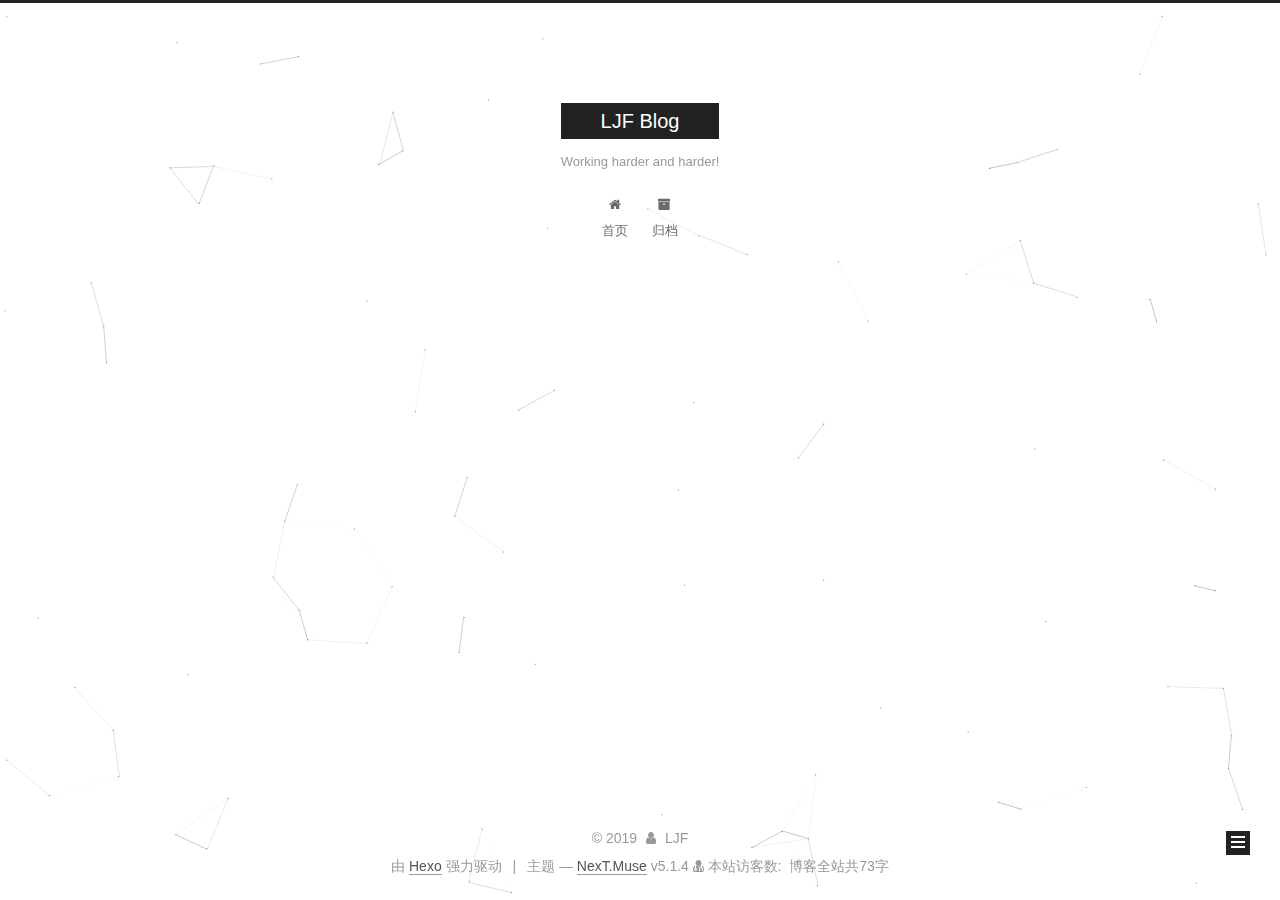
==== archives/index.html @ 33d11b02 "Site updated: 2019-06-28 10:29:19" ====
<!DOCTYPE html>



  


<html class="theme-next muse use-motion" lang="zh-Hans">
<head><meta name="generator" content="Hexo 3.9.0">
  <meta charset="UTF-8">
<meta http-equiv="X-UA-Compatible" content="IE=edge">
<meta name="viewport" content="width=device-width, initial-scale=1, maximum-scale=1">
<meta name="theme-color" content="#222">









<meta http-equiv="Cache-Control" content="no-transform">
<meta http-equiv="Cache-Control" content="no-siteapp">
















  
  
  <link href="/lib/fancybox/source/jquery.fancybox.css?v=2.1.5" rel="stylesheet" type="text/css">







<link href="/lib/font-awesome/css/font-awesome.min.css?v=4.6.2" rel="stylesheet" type="text/css">

<link href="/css/main.css?v=5.1.4" rel="stylesheet" type="text/css">


  <link rel="apple-touch-icon" sizes="180x180" href="/images/apple-touch-icon-next.png?v=5.1.4">


  <link rel="icon" type="image/png" sizes="32x32" href="/images/favicon-32x32-next.png?v=5.1.4">


  <link rel="icon" type="image/png" sizes="16x16" href="/images/favicon-16x16-next.png?v=5.1.4">


  <link rel="mask-icon" href="/images/logo.svg?v=5.1.4" color="#222">





  <meta name="keywords" content="Hexo, NexT">










<meta name="description" content="The way to code.">
<meta property="og:type" content="website">
<meta property="og:title" content="LJF Blog">
<meta property="og:url" content="http://yoursite.com/archives/index.html">
<meta property="og:site_name" content="LJF Blog">
<meta property="og:description" content="The way to code.">
<meta property="og:locale" content="zh-Hans">
<meta name="twitter:card" content="summary">
<meta name="twitter:title" content="LJF Blog">
<meta name="twitter:description" content="The way to code.">



<script type="text/javascript" id="hexo.configurations">
  var NexT = window.NexT || {};
  var CONFIG = {
    root: '/',
    scheme: 'Muse',
    version: '5.1.4',
    sidebar: {"position":"left","display":"post","offset":12,"b2t":false,"scrollpercent":false,"onmobile":false},
    fancybox: true,
    tabs: true,
    motion: {"enable":true,"async":false,"transition":{"post_block":"fadeIn","post_header":"slideDownIn","post_body":"slideDownIn","coll_header":"slideLeftIn","sidebar":"slideUpIn"}},
    duoshuo: {
      userId: '0',
      author: '博主'
    },
    algolia: {
      applicationID: '',
      apiKey: '',
      indexName: '',
      hits: {"per_page":10},
      labels: {"input_placeholder":"Search for Posts","hits_empty":"We didn't find any results for the search: ${query}","hits_stats":"${hits} results found in ${time} ms"}
    }
  };
</script>



  <link rel="canonical" href="http://yoursite.com/archives/">





  <title>归档 | LJF Blog</title>
  








</head>

<body itemscope itemtype="http://schema.org/WebPage" lang="zh-Hans">

  
  
    
  

  <div class="container sidebar-position-left page-archive">
    <div class="headband"></div>

    <header id="header" class="header" itemscope itemtype="http://schema.org/WPHeader">
      <div class="header-inner"><div class="site-brand-wrapper">
  <div class="site-meta ">
    

    <div class="custom-logo-site-title">
      <a href="/" class="brand" rel="start">
        <span class="logo-line-before"><i></i></span>
        <span class="site-title">LJF Blog</span>
        <span class="logo-line-after"><i></i></span>
      </a>
    </div>
      
        <p class="site-subtitle">Working harder and harder!</p>
      
  </div>

  <div class="site-nav-toggle">
    <button>
      <span class="btn-bar"></span>
      <span class="btn-bar"></span>
      <span class="btn-bar"></span>
    </button>
  </div>
</div>

<nav class="site-nav">
  

  
    <ul id="menu" class="menu">
      
        
        <li class="menu-item menu-item-home">
          <a href="/" rel="section">
            
              <i class="menu-item-icon fa fa-fw fa-home"></i> <br>
            
            首页
          </a>
        </li>
      
        
        <li class="menu-item menu-item-archives">
          <a href="/archives/" rel="section">
            
              <i class="menu-item-icon fa fa-fw fa-archive"></i> <br>
            
            归档
          </a>
        </li>
      

      
    </ul>
  

  
</nav>



 </div>
    </header>

    <main id="main" class="main">
      <div class="main-inner">
        <div class="content-wrap">
          <div id="content" class="content">
            

  
  
  
  <div class="post-block archive">
    <div id="posts" class="posts-collapse">
      <span class="archive-move-on"></span>

      <span class="archive-page-counter">
        
        
        
          
        
        嗯..! 目前共计 1 篇日志。 继续努力。
      </span>

      

        
        
        

        
          
          <div class="collection-title">
            <h1 class="archive-year" id="archive-year-2019">2019</h1>
          </div>
        
        

        

  <article class="post post-type-normal" itemscope itemtype="http://schema.org/Article">
    <header class="post-header">

      <h2 class="post-title">
        
            <a class="post-title-link" href="/2019/06/25/hello-world/" itemprop="url">
              
                <span itemprop="name">Hello World</span>
              
            </a>
        
      </h2>

      <div class="post-meta">
        <time class="post-time" itemprop="dateCreated" datetime="2019-06-25T21:59:40+08:00" content="2019-06-25">
          06-25
        </time>
      </div>

    </header>
  </article>



      

    </div>
  </div>
  
  
  

  



          </div>
          


          

        </div>
        
          
  
  <div class="sidebar-toggle">
    <div class="sidebar-toggle-line-wrap">
      <span class="sidebar-toggle-line sidebar-toggle-line-first"></span>
      <span class="sidebar-toggle-line sidebar-toggle-line-middle"></span>
      <span class="sidebar-toggle-line sidebar-toggle-line-last"></span>
    </div>
  </div>

  <aside id="sidebar" class="sidebar">
    
    <div class="sidebar-inner">

      

      

      <section class="site-overview-wrap sidebar-panel sidebar-panel-active">
        <div class="site-overview">
          <div class="site-author motion-element" itemprop="author" itemscope itemtype="http://schema.org/Person">
            
              <p class="site-author-name" itemprop="name">LJF</p>
              <p class="site-description motion-element" itemprop="description">The way to code.</p>
          </div>

          <nav class="site-state motion-element">

            
              <div class="site-state-item site-state-posts">
              
                <a href="/archives/">
              
                  <span class="site-state-item-count">1</span>
                  <span class="site-state-item-name">日志</span>
                </a>
              </div>
            

            

            

          </nav>

          

          

          
          

          
          

          

        </div>
      </section>

      

      

    </div>
  </aside>


        
      </div>
    </main>

    <footer id="footer" class="footer">
      <div class="footer-inner">
        <script async src="https://dn-lbstatics.qbox.me/busuanzi/2.3/busuanzi.pure.mini.js"></script>
<div class="copyright">&copy; <span itemprop="copyrightYear">2019</span>
  <span class="with-love">
    <i class="fa fa-user"></i>
  </span>
  <span class="author" itemprop="copyrightHolder">LJF</span>

  
</div>


  <div class="powered-by">由 <a class="theme-link" target="_blank" href="https://hexo.io">Hexo</a> 强力驱动</div>



  <span class="post-meta-divider">|</span>



  <div class="theme-info">主题 &mdash; <a class="theme-link" target="_blank" href="https://github.com/iissnan/hexo-theme-next">NexT.Muse</a> v5.1.4</div>




<div class="powered-by">
<i class="fa fa-user-md"></i><span id="busuanzi_container_site_uv">
  本站访客数:<span id="busuanzi_value_site_uv"></span>
</span>
</div>

<div class="theme-info">
  <div class="powered-by"></div>
  <span class="post-count">博客全站共73字</span>
</div>

        







        
      </div>
    </footer>

    
      <div class="back-to-top">
        <i class="fa fa-arrow-up"></i>
        
      </div>
    

    

  </div>

  

<script type="text/javascript">
  if (Object.prototype.toString.call(window.Promise) !== '[object Function]') {
    window.Promise = null;
  }
</script>









  


  











  
  
    <script type="text/javascript" src="/lib/jquery/index.js?v=2.1.3"></script>
  

  
  
    <script type="text/javascript" src="/lib/fastclick/lib/fastclick.min.js?v=1.0.6"></script>
  

  
  
    <script type="text/javascript" src="/lib/jquery_lazyload/jquery.lazyload.js?v=1.9.7"></script>
  

  
  
    <script type="text/javascript" src="/lib/velocity/velocity.min.js?v=1.2.1"></script>
  

  
  
    <script type="text/javascript" src="/lib/velocity/velocity.ui.min.js?v=1.2.1"></script>
  

  
  
    <script type="text/javascript" src="/lib/fancybox/source/jquery.fancybox.pack.js?v=2.1.5"></script>
  

  
  
    <script type="text/javascript" src="/lib/canvas-nest/canvas-nest.min.js"></script>
  


  


  <script type="text/javascript" src="/js/src/utils.js?v=5.1.4"></script>

  <script type="text/javascript" src="/js/src/motion.js?v=5.1.4"></script>



  
  

  

  


  <script type="text/javascript" src="/js/src/bootstrap.js?v=5.1.4"></script>



  


  




	





  





  












  





  

  

  

  
  

  

  

  

<script src="/live2dw/lib/L2Dwidget.min.js?094cbace49a39548bed64abff5988b05"></script><script>L2Dwidget.init({"pluginRootPath":"live2dw/","pluginJsPath":"lib/","pluginModelPath":"assets/","model":{"jsonPath":"live2d-widget-model-wanko"},"display":{"position":"right","width":150,"height":300},"mobile":{"show":true},"log":false,"tagMode":false});</script></body>
</html>
<!-- 页面点击小红心 -->
<script type="text/javascript" src="/js/src/love.js"></script>
---- css/main.css ----
/* normalize.css v3.0.2 | MIT License | git.io/normalize */
html {
  font-family: sans-serif; /* 1 */
  -ms-text-size-adjust: 100%; /* 2 */
  -webkit-text-size-adjust: 100%; /* 2 */
}
body {
  margin: 0;
}
article,
aside,
details,
figcaption,
figure,
footer,
header,
hgroup,
main,
menu,
nav,
section,
summary {
  display: block;
}
audio,
canvas,
progress,
video {
  display: inline-block; /* 1 */
  vertical-align: baseline; /* 2 */
}
audio:not([controls]) {
  display: none;
  height: 0;
}
[hidden],
template {
  display: none;
}
a {
  background-color: transparent;
}
a:active,
a:hover {
  outline: 0;
}
abbr[title] {
  border-bottom: 1px dotted;
}
b,
strong {
  font-weight: bold;
}
dfn {
  font-style: italic;
}
h1 {
  font-size: 2em;
  margin: 0.67em 0;
}
mark {
  background: #ff0;
  color: #000;
}
small {
  font-size: 80%;
}
sub,
sup {
  font-size: 75%;
  line-height: 0;
  position: relative;
  vertical-align: baseline;
}
sup {
  top: -0.5em;
}
sub {
  bottom: -0.25em;
}
img {
  border: 0;
}
svg:not(:root) {
  overflow: hidden;
}
figure {
  margin: 1em 40px;
}
hr {
  -moz-box-sizing: content-box;
  box-sizing: content-box;
  height: 0;
}
pre {
  overflow: auto;
}
code,
kbd,
pre,
samp {
  font-family: monospace, monospace;
  font-size: 1em;
}
button,
input,
optgroup,
select,
textarea {
  color: inherit; /* 1 */
  font: inherit; /* 2 */
  margin: 0; /* 3 */
}
button {
  overflow: visible;
}
button,
select {
  text-transform: none;
}
button,
html input[type="button"],
input[type="reset"],
input[type="submit"] {
  -webkit-appearance: button; /* 2 */
  cursor: pointer; /* 3 */
}
button[disabled],
html input[disabled] {
  cursor: default;
}
button::-moz-focus-inner,
input::-moz-focus-inner {
  border: 0;
  padding: 0;
}
input {
  line-height: normal;
}
input[type="checkbox"],
input[type="radio"] {
  box-sizing: border-box; /* 1 */
  padding: 0; /* 2 */
}
input[type="number"]::-webkit-inner-spin-button,
input[type="number"]::-webkit-outer-spin-button {
  height: auto;
}
input[type="search"] {
  -webkit-appearance: textfield; /* 1 */
  -moz-box-sizing: content-box;
  -webkit-box-sizing: content-box; /* 2 */
  box-sizing: content-box;
}
input[type="search"]::-webkit-search-cancel-button,
input[type="search"]::-webkit-search-decoration {
  -webkit-appearance: none;
}
fieldset {
  border: 1px solid #c0c0c0;
  margin: 0 2px;
  padding: 0.35em 0.625em 0.75em;
}
legend {
  border: 0; /* 1 */
  padding: 0; /* 2 */
}
textarea {
  overflow: auto;
}
optgroup {
  font-weight: bold;
}
table {
  border-collapse: collapse;
  border-spacing: 0;
}
td,
th {
  padding: 0;
}
::selection {
  background: #262a30;
  color: #fff;
}
body {
  position: relative;
  font-family: 'Lato', "PingFang SC", "Microsoft YaHei", sans-serif;
  font-size: 14px;
  line-height: 2;
  color: #555;
  background: #fff;
}
@media (max-width: 767px) {
  body {
    padding-right: 0 !important;
  }
}
@media (min-width: 768px) and (max-width: 991px) {
  body {
    padding-right: 0 !important;
  }
}
@media (min-width: 1600px) {
  body {
    font-size: 16px;
  }
}
h1,
h2,
h3,
h4,
h5,
h6 {
  margin: 0;
  padding: 0;
  font-weight: bold;
  line-height: 1.5;
  font-family: 'Lato', "PingFang SC", "Microsoft YaHei", sans-serif;
}
h2,
h3,
h4,
h5,
h6 {
  margin: 20px 0 15px;
}
h1 {
  font-size: 22px;
}
@media (max-width: 767px) {
  h1 {
    font-size: 18px;
  }
}
h2 {
  font-size: 20px;
}
@media (max-width: 767px) {
  h2 {
    font-size: 16px;
  }
}
h3 {
  font-size: 18px;
}
@media (max-width: 767px) {
  h3 {
    font-size: 14px;
  }
}
h4 {
  font-size: 16px;
}
@media (max-width: 767px) {
  h4 {
    font-size: 12px;
  }
}
h5 {
  font-size: 14px;
}
@media (max-width: 767px) {
  h5 {
    font-size: 10px;
  }
}
h6 {
  font-size: 12px;
}
@media (max-width: 767px) {
  h6 {
    font-size: 8px;
  }
}
p {
  margin: 0 0 20px 0;
}
a {
  color: #555;
  text-decoration: none;
  outline: none;
  border-bottom: 1px solid #999;
  word-wrap: break-word;
}
a:hover {
  color: #222;
  border-bottom-color: #222;
}
blockquote {
  margin: 0;
  padding: 0;
}
img {
  display: block;
  margin: auto;
  max-width: 100%;
  height: auto;
}
hr {
  margin: 40px 0;
  height: 3px;
  border: none;
  background-color: #ddd;
  background-image: repeating-linear-gradient(-45deg, #fff, #fff 4px, transparent 4px, transparent 8px);
}
blockquote {
  padding: 0 15px;
  color: #666;
  border-left: 4px solid #ddd;
}
blockquote cite::before {
  content: "-";
  padding: 0 5px;
}
dt {
  font-weight: 700;
}
dd {
  margin: 0;
  padding: 0;
}
kbd {
  border: 1px solid #ccc;
  border-radius: 0.2em;
  box-shadow: 0.1em 0.1em 0.2em rgba(0,0,0,0.1);
  background-color: #f9f9f9;
  font-family: inherit;
  background-image: -webkit-linear-gradient(top, #eee, #fff, #eee);
  padding: 0.1em 0.3em;
  white-space: nowrap;
}
.text-left {
  text-align: left;
}
.text-center {
  text-align: center;
}
.text-right {
  text-align: right;
}
.text-justify {
  text-align: justify;
}
.text-nowrap {
  white-space: nowrap;
}
.text-lowercase {
  text-transform: lowercase;
}
.text-uppercase {
  text-transform: uppercase;
}
.text-capitalize {
  text-transform: capitalize;
}
.center-block {
  display: block;
  margin-left: auto;
  margin-right: auto;
}
.clearfix:before,
.clearfix:after {
  content: " ";
  display: table;
}
.clearfix:after {
  clear: both;
}
.pullquote {
  width: 45%;
}
.pullquote.left {
  float: left;
  margin-left: 5px;
  margin-right: 10px;
}
.pullquote.right {
  float: right;
  margin-left: 10px;
  margin-right: 5px;
}
.affix.affix.affix {
  position: fixed;
}
.translation {
  margin-top: -20px;
  font-size: 14px;
  color: #999;
}
.scrollbar-measure {
  width: 100px;
  height: 100px;
  overflow: scroll;
  position: absolute;
  top: -9999px;
}
.use-motion .motion-element {
  opacity: 0;
}
table {
  margin: 20px 0;
  width: 100%;
  border-collapse: collapse;
  border-spacing: 0;
  border: 1px solid #ddd;
  font-size: 14px;
  table-layout: fixed;
  word-wrap: break-all;
}
table>tbody>tr:nth-of-type(odd) {
  background-color: #f9f9f9;
}
table>tbody>tr:hover {
  background-color: #f5f5f5;
}
caption,
th,
td {
  padding: 8px;
  text-align: left;
  vertical-align: middle;
  font-weight: normal;
}
th,
td {
  border-bottom: 3px solid #ddd;
  border-right: 1px solid #eee;
}
th {
  padding-bottom: 10px;
  font-weight: 700;
}
td {
  border-bottom-width: 1px;
}
html,
body {
  height: 100%;
}
.container {
  position: relative;
  min-height: 100%;
}
.header-inner {
  margin: 0 auto;
  padding: 100px 0 70px;
  width: 700px;
}
@media (min-width: 1600px) {
  .container .header-inner {
    width: 900px;
  }
}
.main {
  padding-bottom: 150px;
}
.main-inner {
  margin: 0 auto;
  width: 700px;
}
@media (min-width: 1600px) {
  .container .main-inner {
    width: 900px;
  }
}
.footer {
  position: absolute;
  left: 0;
  bottom: 0;
  width: 100%;
  min-height: 50px;
}
.footer-inner {
  box-sizing: border-box;
  margin: 20px auto;
  width: 700px;
}
@media (min-width: 1600px) {
  .container .footer-inner {
    width: 900px;
  }
}
pre,
.highlight {
  overflow: auto;
  margin: 20px 0;
  padding: 0;
  font-size: 13px;
  color: #4d4d4c;
  background: #f7f7f7;
  line-height: 1.6;
}
pre,
code {
  font-family: consolas, Menlo, "PingFang SC", "Microsoft YaHei", monospace;
}
code {
  padding: 2px 4px;
  word-wrap: break-word;
  color: #555;
  background: #eee;
  border-radius: 3px;
  font-size: 13px;
}
pre {
  padding: 10px;
}
pre code {
  padding: 0;
  color: #4d4d4c;
  background: none;
  text-shadow: none;
}
.highlight {
  border-radius: 1px;
}
.highlight pre {
  border: none;
  margin: 0;
  padding: 10px 0;
}
.highlight table {
  margin: 0;
  width: auto;
  border: none;
}
.highlight td {
  border: none;
  padding: 0;
}
.highlight figcaption {
  font-size: 1em;
  color: #4d4d4c;
  line-height: 1em;
  margin-bottom: 1em;
}
.highlight figcaption:before,
.highlight figcaption:after {
  content: " ";
  display: table;
}
.highlight figcaption:after {
  clear: both;
}
.highlight figcaption a {
  float: right;
  color: #4d4d4c;
}
.highlight figcaption a:hover {
  border-bottom-color: #4d4d4c;
}
.highlight .gutter pre {
  padding-left: 10px;
  padding-right: 10px;
  color: #869194;
  text-align: right;
  background-color: #eff2f3;
}
.highlight .code pre {
  width: 100%;
  padding-left: 10px;
  padding-right: 10px;
  background-color: #f7f7f7;
}
.highlight .line {
  height: 20px;
}
.gutter {
  -webkit-user-select: none;
  -moz-user-select: none;
  -ms-user-select: none;
  user-select: none;
}
.gist table {
  width: auto;
}
.gist table td {
  border: none;
}
pre .deletion {
  background: #fdd;
}
pre .addition {
  background: #dfd;
}
pre .meta {
  color: #8959a8;
}
pre .comment {
  color: #8e908c;
}
pre .variable,
pre .attribute,
pre .tag,
pre .regexp,
pre .ruby .constant,
pre .xml .tag .title,
pre .xml .pi,
pre .xml .doctype,
pre .html .doctype,
pre .css .id,
pre .css .class,
pre .css .pseudo {
  color: #c82829;
}
pre .number,
pre .preprocessor,
pre .built_in,
pre .literal,
pre .params,
pre .constant,
pre .command {
  color: #f5871f;
}
pre .ruby .class .title,
pre .css .rules .attribute,
pre .string,
pre .value,
pre .inheritance,
pre .header,
pre .ruby .symbol,
pre .xml .cdata,
pre .special,
pre .number,
pre .formula {
  color: #718c00;
}
pre .title,
pre .css .hexcolor {
  color: #3e999f;
}
pre .function,
pre .python .decorator,
pre .python .title,
pre .ruby .function .title,
pre .ruby .title .keyword,
pre .perl .sub,
pre .javascript .title,
pre .coffeescript .title {
  color: #4271ae;
}
pre .keyword,
pre .javascript .function {
  color: #8959a8;
}
.full-image.full-image.full-image.full-image {
  border: none;
  max-width: 100%;
  width: auto;
  margin: 20px auto 25px;
}
@media (min-width: 992px) {
  .full-image.full-image.full-image.full-image {
    max-width: none;
    width: 110%;
    margin: 25px -5%;
  }
}
.blockquote-center,
.page-home .post-type-quote blockquote,
.page-post-detail .post-type-quote blockquote {
  position: relative;
  margin: 40px 0;
  padding: 0;
  border-left: none;
  text-align: center;
}
.blockquote-center::before,
.page-home .post-type-quote blockquote::before,
.page-post-detail .post-type-quote blockquote::before,
.blockquote-center::after,
.page-home .post-type-quote blockquote::after,
.page-post-detail .post-type-quote blockquote::after {
  position: absolute;
  content: ' ';
  display: block;
  width: 100%;
  height: 24px;
  opacity: 0.2;
  background-repeat: no-repeat;
  background-position: 0 -6px;
  background-size: 22px 22px;
}
.blockquote-center::before,
.page-home .post-type-quote blockquote::before,
.page-post-detail .post-type-quote blockquote::before {
  top: -20px;
  background-image: url("../images/quote-l.svg");
  border-top: 1px solid #ccc;
}
.blockquote-center::after,
.page-home .post-type-quote blockquote::after,
.page-post-detail .post-type-quote blockquote::after {
  bottom: -20px;
  background-image: url("../images/quote-r.svg");
  border-bottom: 1px solid #ccc;
  background-position: 100% 8px;
}
.blockquote-center p,
.page-home .post-type-quote blockquote p,
.page-post-detail .post-type-quote blockquote p,
.blockquote-center div,
.page-home .post-type-quote blockquote div,
.page-post-detail .post-type-quote blockquote div {
  text-align: center;
}
.post .post-body .group-picture img {
  box-sizing: border-box;
  padding: 0 3px;
  border: none;
}
.post .group-picture-row {
  overflow: hidden;
  margin-top: 6px;
}
.post .group-picture-row:first-child {
  margin-top: 0;
}
.post .group-picture-column {
  float: left;
}
.page-post-detail .post-body .group-picture-column {
  float: none;
  margin-top: 10px;
  width: auto !important;
}
.page-post-detail .post-body .group-picture-column img {
  margin: 0 auto;
}
.page-archive .group-picture-container {
  overflow: hidden;
}
.page-archive .group-picture-row {
  float: left;
}
.page-archive .group-picture-row:first-child {
  margin-top: 6px;
}
.page-archive .group-picture-column {
  max-width: 150px;
  max-height: 150px;
}
.post-body .note {
  position: relative;
  padding: 15px;
  margin-bottom: 20px;
  border: 1px solid #eee;
  border-left-width: 5px;
  border-radius: 3px;
}
.post-body .note h2,
.post-body .note h3,
.post-body .note h4,
.post-body .note h5,
.post-body .note h6 {
  margin-top: 0;
  margin-bottom: 0;
  border-bottom: initial;
  padding-top: 0 !important;
}
.post-body .note p:first-child,
.post-body .note ul:first-child,
.post-body .note ol:first-child,
.post-body .note table:first-child,
.post-body .note pre:first-child,
.post-body .note blockquote:first-child {
  margin-top: 0;
}
.post-body .note p:last-child,
.post-body .note ul:last-child,
.post-body .note ol:last-child,
.post-body .note table:last-child,
.post-body .note pre:last-child,
.post-body .note blockquote:last-child {
  margin-bottom: 0;
}
.post-body .note.default {
  border-left-color: #777;
}
.post-body .note.default h2,
.post-body .note.default h3,
.post-body .note.default h4,
.post-body .note.default h5,
.post-body .note.default h6 {
  color: #777;
}
.post-body .note.primary {
  border-left-color: #6f42c1;
}
.post-body .note.primary h2,
.post-body .note.primary h3,
.post-body .note.primary h4,
.post-body .note.primary h5,
.post-body .note.primary h6 {
  color: #6f42c1;
}
.post-body .note.info {
  border-left-color: #428bca;
}
.post-body .note.info h2,
.post-body .note.info h3,
.post-body .note.info h4,
.post-body .note.info h5,
.post-body .note.info h6 {
  color: #428bca;
}
.post-body .note.success {
  border-left-color: #5cb85c;
}
.post-body .note.success h2,
.post-body .note.success h3,
.post-body .note.success h4,
.post-body .note.success h5,
.post-body .note.success h6 {
  color: #5cb85c;
}
.post-body .note.warning {
  border-left-color: #f0ad4e;
}
.post-body .note.warning h2,
.post-body .note.warning h3,
.post-body .note.warning h4,
.post-body .note.warning h5,
.post-body .note.warning h6 {
  color: #f0ad4e;
}
.post-body .note.danger {
  border-left-color: #d9534f;
}
.post-body .note.danger h2,
.post-body .note.danger h3,
.post-body .note.danger h4,
.post-body .note.danger h5,
.post-body .note.danger h6 {
  color: #d9534f;
}
.post-body .label {
  display: inline;
  padding: 0 2px;
  white-space: nowrap;
}
.post-body .label.default {
  background-color: #f0f0f0;
}
.post-body .label.primary {
  background-color: #efe6f7;
}
.post-body .label.info {
  background-color: #e5f2f8;
}
.post-body .label.success {
  background-color: #e7f4e9;
}
.post-body .label.warning {
  background-color: #fcf6e1;
}
.post-body .label.danger {
  background-color: #fae8eb;
}
.post-body .tabs {
  position: relative;
  display: block;
  margin-bottom: 20px;
  padding-top: 10px;
}
.post-body .tabs ul.nav-tabs {
  margin: 0;
  padding: 0;
  display: flex;
  margin-bottom: -1px;
}
@media (max-width: 413px) {
  .post-body .tabs ul.nav-tabs {
    display: block;
    margin-bottom: 5px;
  }
}
.post-body .tabs ul.nav-tabs li.tab {
  list-style-type: none !important;
  margin: 0 0.25em 0 0;
  border-top: 3px solid transparent;
  border-left: 1px solid transparent;
  border-right: 1px solid transparent;
}
@media (max-width: 413px) {
  .post-body .tabs ul.nav-tabs li.tab {
    margin: initial;
    border-top: 1px solid transparent;
    border-left: 3px solid transparent;
    border-right: 1px solid transparent;
    border-bottom: 1px solid transparent;
  }
}
.post-body .tabs ul.nav-tabs li.tab a {
  outline: 0;
  border-bottom: initial;
  display: block;
  line-height: 1.8em;
  padding: 0.25em 0.75em;
  transition-duration: 0.2s;
  transition-timing-function: ease-out;
  transition-delay: 0s;
}
.post-body .tabs ul.nav-tabs li.tab a i {
  width: 1.285714285714286em;
}
.post-body .tabs ul.nav-tabs li.tab.active {
  border-top: 3px solid #fc6423;
  border-left: 1px solid #ddd;
  border-right: 1px solid #ddd;
  background-color: #fff;
}
@media (max-width: 413px) {
  .post-body .tabs ul.nav-tabs li.tab.active {
    border-top: 1px solid #ddd;
    border-left: 3px solid #fc6423;
    border-right: 1px solid #ddd;
    border-bottom: 1px solid #ddd;
  }
}
.post-body .tabs ul.nav-tabs li.tab.active a {
  cursor: default;
  color: #555;
}
.post-body .tabs .tab-content {
  background-color: #fff;
}
.post-body .tabs .tab-content .tab-pane {
  border: 1px solid #ddd;
  padding: 20px 20px 0 20px;
}
.post-body .tabs .tab-content .tab-pane:not(.active) {
  display: none !important;
}
.post-body .tabs .tab-content .tab-pane.active {
  display: block !important;
}
.btn {
  display: inline-block;
  padding: 0 20px;
  font-size: 14px;
  color: #fff;
  background: #222;
  border: 2px solid #222;
  text-decoration: none;
  border-radius: 0;
  transition-property: background-color;
  transition-duration: 0.2s;
  transition-timing-function: ease-in-out;
  transition-delay: 0s;
  line-height: 2;
}
.btn:hover {
  border-color: #222;
  color: #222;
  background: #fff;
}
.btn +.btn {
  margin: 0 0 8px 8px;
}
.btn .fa-fw {
  width: 1.285714285714286em;
  text-align: left;
}
.btn-bar {
  display: block;
  width: 22px;
  height: 2px;
  background: #555;
  border-radius: 1px;
}
.btn-bar+.btn-bar {
  margin-top: 4px;
}
.pagination {
  margin: 120px 0 40px;
  text-align: center;
  border-top: 1px solid #eee;
}
.page-number-basic,
.pagination .prev,
.pagination .next,
.pagination .page-number,
.pagination .space {
  display: inline-block;
  position: relative;
  top: -1px;
  margin: 0 10px;
  padding: 0 11px;
}
@media (max-width: 767px) {
  .page-number-basic,
  .pagination .prev,
  .pagination .next,
  .pagination .page-number,
  .pagination .space {
    margin: 0 5px;
  }
}
.pagination .prev,
.pagination .next,
.pagination .page-number {
  border-bottom: 0;
  border-top: 1px solid #eee;
  transition-property: border-color;
  transition-duration: 0.2s;
  transition-timing-function: ease-in-out;
  transition-delay: 0s;
}
.pagination .prev:hover,
.pagination .next:hover,
.pagination .page-number:hover {
  border-top-color: #222;
}
.pagination .space {
  padding: 0;
  margin: 0;
}
.pagination .prev {
  margin-left: 0;
}
.pagination .next {
  margin-right: 0;
}
.pagination .page-number.current {
  color: #fff;
  background: #ccc;
  border-top-color: #ccc;
}
@media (max-width: 767px) {
  .pagination {
    border-top: none;
  }
  .pagination .prev,
  .pagination .next,
  .pagination .page-number {
    margin-bottom: 10px;
    border-top: 0;
    border-bottom: 1px solid #eee;
    padding: 0 10px;
  }
  .pagination .prev:hover,
  .pagination .next:hover,
  .pagination .page-number:hover {
    border-bottom-color: #222;
  }
}
.comments {
  margin: 60px 20px 0;
}
.tag-cloud {
  text-align: center;
}
.tag-cloud a {
  display: inline-block;
  margin: 10px;
}
.back-to-top {
  box-sizing: border-box;
  position: fixed;
  bottom: -100px;
  right: 30px;
  z-index: 1050;
  padding: 0 6px;
  width: 24px;
  background: #222;
  font-size: 12px;
  opacity: 1;
  color: #fff;
  cursor: pointer;
  text-align: center;
  -webkit-transform: translateZ(0);
  transition-property: bottom;
  transition-duration: 0.2s;
  transition-timing-function: ease-in-out;
  transition-delay: 0s;
}
@media (min-width: 768px) and (max-width: 991px) {
  .back-to-top {
    display: none !important;
  }
}
@media (max-width: 767px) {
  .back-to-top {
    display: none !important;
  }
}
.back-to-top.back-to-top-on {
  bottom: 19px;
}
.header {
  background: transparent;
}
.header-inner {
  position: relative;
}
.headband {
  height: 3px;
  background: #222;
}
.site-meta {
  margin: 0;
  text-align: center;
}
@media (max-width: 767px) {
  .site-meta {
    text-align: center;
  }
}
.brand {
  position: relative;
  display: inline-block;
  padding: 0 40px;
  color: #fff;
  background: #222;
  border-bottom: none;
}
.brand:hover {
  color: #fff;
}
.logo {
  display: inline-block;
  margin-right: 5px;
  line-height: 36px;
  vertical-align: top;
}
.site-title {
  display: inline-block;
  vertical-align: top;
  line-height: 36px;
  font-size: 20px;
  font-weight: normal;
  font-family: 'Lato', "PingFang SC", "Microsoft YaHei", sans-serif;
}
.site-subtitle {
  margin-top: 10px;
  font-size: 13px;
  color: #999;
}
.use-motion .brand {
  opacity: 0;
}
.use-motion .logo,
.use-motion .site-title,
.use-motion .site-subtitle {
  opacity: 0;
  position: relative;
  top: -10px;
}
.site-nav-toggle {
  display: none;
  position: absolute;
  top: 10px;
  left: 10px;
}
@media (max-width: 767px) {
  .site-nav-toggle {
    display: block;
  }
}
.site-nav-toggle button {
  margin-top: 2px;
  padding: 9px 10px;
  background: transparent;
  border: none;
}
@media (max-width: 767px) {
  .site-nav {
    display: none;
    margin: 0 -10px;
    padding: 0 10px;
    clear: both;
    border-top: 1px solid #ddd;
  }
}
@media (min-width: 768px) and (max-width: 991px) {
  .site-nav {
    display: block !important;
  }
}
@media (min-width: 992px) {
  .site-nav {
    display: block !important;
  }
}
.menu {
  margin-top: 20px;
  padding-left: 0;
  text-align: center;
}
.menu .menu-item {
  display: inline-block;
  margin: 0 10px;
  list-style: none;
}
@media screen and (max-width: 767px) {
  .menu .menu-item {
    margin-top: 10px;
  }
}
.menu .menu-item a {
  display: block;
  font-size: 13px;
  line-height: inherit;
  border-bottom: 1px solid transparent;
  transition-property: border-color;
  transition-duration: 0.2s;
  transition-timing-function: ease-in-out;
  transition-delay: 0s;
}
.menu .menu-item a:hover {
  border-bottom-color: #222;
}
.menu .menu-item .fa {
  margin-right: 5px;
}
.use-motion .menu-item {
  opacity: 0;
}
.post-body {
  font-family: 'Lato', "PingFang SC", "Microsoft YaHei", sans-serif;
}
@media (max-width: 767px) {
  .post-body {
    word-break: break-word;
  }
}
.post-body .fancybox img {
  display: block !important;
  margin: 0 auto;
  cursor: pointer;
  cursor: zoom-in;
  cursor: -webkit-zoom-in;
}
.post-body .image-caption,
.post-body .figure .caption {
  margin: -20px auto 15px;
  text-align: center;
  font-size: 14px;
  color: #999;
  font-weight: bold;
  line-height: 1;
}
.post-sticky-flag {
  display: inline-block;
  font-size: 16px;
  -ms-transform: rotate(30deg);
  -webkit-transform: rotate(30deg);
  -moz-transform: rotate(30deg);
  -ms-transform: rotate(30deg);
  -o-transform: rotate(30deg);
  transform: rotate(30deg);
}
.use-motion .post-block,
.use-motion .pagination,
.use-motion .comments {
  opacity: 0;
}
.use-motion .post-header {
  opacity: 0;
}
.use-motion .post-body {
  opacity: 0;
}
.use-motion .collection-title {
  opacity: 0;
}
.posts-expand {
  padding-top: 40px;
}
@media (max-width: 767px) {
  .posts-expand {
    margin: 0 20px;
  }
  .post-body pre .gutter pre {
    padding-right: 10px;
  }
  .post-body .highlight {
    margin-left: 0px;
    margin-right: 0px;
    padding: 0;
  }
  .post-body .highlight .gutter pre {
    padding-right: 10px;
  }
}
@media (min-width: 992px) {
  .posts-expand .post-body {
    text-align: justify;
  }
}
.posts-expand .post-body h2,
.posts-expand .post-body h3,
.posts-expand .post-body h4,
.posts-expand .post-body h5,
.posts-expand .post-body h6 {
  padding-top: 10px;
}
.posts-expand .post-body h2 .header-anchor,
.posts-expand .post-body h3 .header-anchor,
.posts-expand .post-body h4 .header-anchor,
.posts-expand .post-body h5 .header-anchor,
.posts-expand .post-body h6 .header-anchor {
  float: right;
  margin-left: 10px;
  color: #ccc;
  border-bottom-style: none;
  visibility: hidden;
}
.posts-expand .post-body h2 .header-anchor:hover,
.posts-expand .post-body h3 .header-anchor:hover,
.posts-expand .post-body h4 .header-anchor:hover,
.posts-expand .post-body h5 .header-anchor:hover,
.posts-expand .post-body h6 .header-anchor:hover {
  color: inherit;
}
.posts-expand .post-body h2:hover .header-anchor,
.posts-expand .post-body h3:hover .header-anchor,
.posts-expand .post-body h4:hover .header-anchor,
.posts-expand .post-body h5:hover .header-anchor,
.posts-expand .post-body h6:hover .header-anchor {
  visibility: visible;
}
.posts-expand .post-body ul li {
  list-style: circle;
}
.posts-expand .post-body img {
  box-sizing: border-box;
  margin: auto;
  padding: 3px;
  border: 1px solid #ddd;
}
.posts-expand .post-body .fancybox img {
  margin: 0 auto 25px;
}
@media (max-width: 767px) {
  .posts-collapse {
    margin: 0 20px;
  }
  .posts-collapse .post-title,
  .posts-collapse .post-meta {
    display: block;
    width: auto;
    text-align: left;
  }
}
.posts-collapse {
  position: relative;
  z-index: 1010;
  margin-left: 55px;
}
.posts-collapse::after {
  content: " ";
  position: absolute;
  top: 20px;
  left: 0;
  margin-left: -2px;
  width: 4px;
  height: 100%;
  background: #f5f5f5;
  z-index: -1;
}
@media (max-width: 767px) {
  .posts-collapse {
    margin: 0 20px;
  }
}
.posts-collapse .collection-title {
  position: relative;
  margin: 60px 0;
}
.posts-collapse .collection-title h1,
.posts-collapse .collection-title h2 {
  margin-left: 20px;
}
.posts-collapse .collection-title small {
  color: #bbb;
  margin-left: 5px;
}
.posts-collapse .collection-title::before {
  content: " ";
  position: absolute;
  left: 0;
  top: 50%;
  margin-left: -4px;
  margin-top: -4px;
  width: 8px;
  height: 8px;
  background: #bbb;
  border-radius: 50%;
}
.posts-collapse .post {
  margin: 30px 0;
}
.posts-collapse .post-header {
  position: relative;
  transition-duration: 0.2s;
  transition-timing-function: ease-in-out;
  transition-delay: 0s;
  transition-property: border;
  border-bottom: 1px dashed #ccc;
}
.posts-collapse .post-header::before {
  content: " ";
  position: absolute;
  left: 0;
  top: 12px;
  width: 6px;
  height: 6px;
  margin-left: -4px;
  background: #bbb;
  border-radius: 50%;
  border: 1px solid #fff;
  transition-duration: 0.2s;
  transition-timing-function: ease-in-out;
  transition-delay: 0s;
  transition-property: background;
}
.posts-collapse .post-header:hover {
  border-bottom-color: #666;
}
.posts-collapse .post-header:hover::before {
  background: #222;
}
.posts-collapse .post-meta {
  position: absolute;
  font-size: 12px;
  left: 20px;
  top: 5px;
}
.posts-collapse .post-comments-count {
  display: none;
}
.posts-collapse .post-title {
  margin-left: 60px;
  font-size: 16px;
  font-weight: normal;
  line-height: inherit;
}
.posts-collapse .post-title::after {
  margin-left: 3px;
  opacity: 0.6;
}
.posts-collapse .post-title a {
  color: #666;
  border-bottom: none;
}
.page-home .post-type-quote .post-header,
.page-post-detail .post-type-quote .post-header,
.page-home .post-type-quote .post-tags,
.page-post-detail .post-type-quote .post-tags {
  display: none;
}
.posts-expand .post-title {
  text-align: center;
  word-break: break-word;
  font-weight: 400;
}
.posts-expand .post-title-link {
  display: inline-block;
  position: relative;
  color: #555;
  border-bottom: none;
  line-height: 1.2;
  vertical-align: top;
}
.posts-expand .post-title-link::before {
  content: "";
  position: absolute;
  width: 100%;
  height: 2px;
  bottom: 0;
  left: 0;
  background-color: #000;
  visibility: hidden;
  -webkit-transform: scaleX(0);
  -moz-transform: scaleX(0);
  -ms-transform: scaleX(0);
  -o-transform: scaleX(0);
  transform: scaleX(0);
  transition-duration: 0.2s;
  transition-timing-function: ease-in-out;
  transition-delay: 0s;
}
.posts-expand .post-title-link:hover::before {
  visibility: visible;
  -webkit-transform: scaleX(1);
  -moz-transform: scaleX(1);
  -ms-transform: scaleX(1);
  -o-transform: scaleX(1);
  transform: scaleX(1);
}
.posts-expand .post-title-link .fa {
  font-size: 16px;
}
.posts-expand .post-meta {
  margin: 3px 0 60px 0;
  color: #999;
  font-family: 'Lato', "PingFang SC", "Microsoft YaHei", sans-serif;
  font-size: 12px;
  text-align: center;
}
.posts-expand .post-meta .post-category-list {
  display: inline-block;
  margin: 0;
  padding: 3px;
}
.posts-expand .post-meta .post-category-list-link {
  color: #999;
}
.posts-expand .post-meta .post-description {
  font-size: 14px;
  margin-top: 2px;
}
.post-meta-divider {
  margin: 0 0.5em;
}
.post-meta-item-icon {
  margin-right: 3px;
}
@media (min-width: 768px) and (max-width: 991px) {
  .post-meta-item-icon {
    display: inline-block;
  }
}
@media (max-width: 767px) {
  .post-meta-item-icon {
    display: inline-block;
  }
}
@media (min-width: 768px) and (max-width: 991px) {
  .post-meta-item-text {
    display: none;
  }
}
@media (max-width: 767px) {
  .post-meta-item-text {
    display: none;
  }
}
@media (max-width: 767px) {
  .posts-expand .post-comments-count {
    display: none;
  }
}
.post-button {
  margin-top: 40px;
}
.posts-expand .post-tags {
  margin-top: 40px;
  text-align: center;
}
.posts-expand .post-tags a {
  display: inline-block;
  margin-right: 10px;
  font-size: 13px;
}
.post-nav {
  display: table;
  margin-top: 15px;
  width: 100%;
  border-top: 1px solid #eee;
}
.post-nav-divider {
  display: table-cell;
  width: 10%;
}
.post-nav-item {
  display: table-cell;
  padding: 10px 0 0 0;
  width: 45%;
  vertical-align: top;
}
.post-nav-item a {
  position: relative;
  display: block;
  line-height: 25px;
  font-size: 14px;
  color: #555;
  border-bottom: none;
}
.post-nav-item a:hover {
  color: #222;
  border-bottom: none;
}
.post-nav-item a:active {
  top: 2px;
}
.post-nav-item .fa {
  position: absolute;
  top: 8px;
  left: 0;
  font-size: 12px;
}
.post-nav-next a {
  padding-left: 15px;
}
.post-nav-prev {
  text-align: right;
}
.post-nav-prev a {
  padding-right: 15px;
}
.post-nav-prev .fa {
  right: 0;
  left: auto;
}
.posts-expand .post-eof {
  display: block;
  margin: 80px auto 60px;
  width: 8%;
  height: 1px;
  background: #ccc;
  text-align: center;
}
.post:last-child .post-eof.post-eof.post-eof {
  display: none;
}
.post-gallery {
  display: table;
  table-layout: fixed;
  width: 100%;
  border-collapse: separate;
}
.post-gallery-row {
  display: table-row;
}
.post-gallery .post-gallery-img {
  display: table-cell;
  text-align: center;
  vertical-align: middle;
  border: none;
}
.post-gallery .post-gallery-img img {
  max-width: 100%;
  max-height: 100%;
  border: none;
}
.fancybox-close,
.fancybox-close:hover {
  border: none;
}
.rtl.post-body p,
.rtl.post-body a,
.rtl.post-body h1,
.rtl.post-body h2,
.rtl.post-body h3,
.rtl.post-body h4,
.rtl.post-body h5,
.rtl.post-body h6,
.rtl.post-body li,
.rtl.post-body ul,
.rtl.post-body ol {
  direction: rtl;
  font-family: UKIJ Ekran;
}
.rtl.post-title {
  font-family: UKIJ Ekran;
}
.sidebar {
  position: fixed;
  right: 0;
  top: 0;
  bottom: 0;
  width: 0;
  z-index: 1040;
  box-shadow: inset 0 2px 6px #000;
  background: #222;
  -webkit-transform: translateZ(0);
}
.sidebar a {
  color: #999;
  border-bottom-color: #555;
}
.sidebar a:hover {
  color: #eee;
}
@media (min-width: 768px) and (max-width: 991px) {
  .sidebar {
    display: none !important;
  }
}
@media (max-width: 767px) {
  .sidebar {
    display: none !important;
  }
}
.sidebar-inner {
  position: relative;
  padding: 20px 10px;
  color: #999;
  text-align: center;
}
.site-overview-wrap {
  overflow: hidden;
}
.site-overview {
  overflow-y: auto;
  overflow-x: hidden;
}
.sidebar-toggle {
  position: fixed;
  right: 30px;
  bottom: 45px;
  width: 14px;
  height: 14px;
  padding: 5px;
  background: #222;
  line-height: 0;
  z-index: 1050;
  cursor: pointer;
  -webkit-transform: translateZ(0);
}
@media (min-width: 768px) and (max-width: 991px) {
  .sidebar-toggle {
    display: none !important;
  }
}
@media (max-width: 767px) {
  .sidebar-toggle {
    display: none !important;
  }
}
.sidebar-toggle-line {
  position: relative;
  display: inline-block;
  vertical-align: top;
  height: 2px;
  width: 100%;
  background: #fff;
  margin-top: 3px;
}
.sidebar-toggle-line:first-child {
  margin-top: 0;
}
.site-author-image {
  display: block;
  margin: 0 auto;
  padding: 2px;
  max-width: 96px;
  height: auto;
  border: 2px solid #333;
}
.site-author-name {
  margin: 5px 0 0;
  text-align: center;
  color: #f5f5f5;
  font-weight: normal;
}
.site-description {
  margin-top: 5px;
  text-align: center;
  font-size: 14px;
  color: #999;
}
.site-state {
  overflow: hidden;
  line-height: 1.4;
  white-space: nowrap;
  text-align: center;
}
.site-state-item {
  display: inline-block;
  padding: 0 15px;
  border-left: 1px solid #333;
}
.site-state-item:first-child {
  border-left: none;
}
.site-state-item a {
  border-bottom: none;
}
.site-state-item-count {
  display: block;
  text-align: center;
  color: inherit;
  font-weight: 600;
  font-size: 18px;
}
.site-state-item-name {
  font-size: 13px;
  color: inherit;
}
.feed-link {
  margin-top: 20px;
}
.feed-link a {
  display: inline-block;
  padding: 0 15px;
  color: #fc6423;
  border: 1px solid #fc6423;
  border-radius: 4px;
}
.feed-link a i {
  color: #fc6423;
  font-size: 14px;
}
.feed-link a:hover {
  color: #fff;
  background: #fc6423;
}
.feed-link a:hover i {
  color: #fff;
}
.links-of-author {
  margin-top: 20px;
}
.links-of-author a {
  display: inline-block;
  vertical-align: middle;
  margin-right: 10px;
  margin-bottom: 10px;
  border-bottom-color: #555;
  font-size: 13px;
}
.links-of-author a:before {
  display: inline-block;
  vertical-align: middle;
  margin-right: 3px;
  content: " ";
  width: 4px;
  height: 4px;
  border-radius: 50%;
  background: #12fea2;
}
.links-of-blogroll {
  font-size: 13px;
}
.links-of-blogroll-title {
  margin-top: 20px;
  font-size: 14px;
  font-weight: 600;
}
.links-of-blogroll-list {
  margin: 0;
  padding: 0;
  list-style: none;
}
.links-of-blogroll-item {
  padding: 2px 10px;
}
.links-of-blogroll-item a {
  max-width: 280px;
  box-sizing: border-box;
  display: inline-block;
  overflow: hidden;
  white-space: nowrap;
  text-overflow: ellipsis;
}
.sidebar-nav {
  margin: 0 0 20px;
  padding-left: 0;
}
.sidebar-nav li {
  display: inline-block;
  cursor: pointer;
  border-bottom: 1px solid transparent;
  font-size: 14px;
  color: #555;
}
.sidebar-nav li:hover {
  color: #f5f5f5;
}
.page-post-detail .sidebar-nav-toc {
  padding: 0 5px;
}
.page-post-detail .sidebar-nav-overview {
  margin-left: 10px;
}
.sidebar-nav .sidebar-nav-active {
  color: #87daff;
  border-bottom-color: #87daff;
}
.sidebar-nav .sidebar-nav-active:hover {
  color: #87daff;
}
.sidebar-panel {
  display: none;
}
.sidebar-panel-active {
  display: block;
}
.post-toc-empty {
  font-size: 14px;
  color: #666;
}
.post-toc-wrap {
  overflow: hidden;
}
.post-toc {
  overflow: auto;
}
.post-toc ol {
  margin: 0;
  padding: 0 2px 5px 10px;
  text-align: left;
  list-style: none;
  font-size: 14px;
}
.post-toc ol > ol {
  padding-left: 0;
}
.post-toc ol a {
  transition-duration: 0.2s;
  transition-timing-function: ease-in-out;
  transition-delay: 0s;
  transition-property: all;
  color: #999;
  border-bottom-color: #555;
}
.post-toc ol a:hover {
  color: #ccc;
  border-bottom-color: #ccc;
}
.post-toc .nav-item {
  overflow: hidden;
  text-overflow: ellipsis;
  text-align: justify;
  white-space: nowrap;
  line-height: 1.8;
}
.post-toc .nav .nav-child {
  display: none;
}
.post-toc .nav .active > .nav-child {
  display: block;
}
.post-toc .nav .active-current > .nav-child {
  display: block;
}
.post-toc .nav .active-current > .nav-child > .nav-item {
  display: block;
}
.post-toc .nav .active > a {
  color: #87daff;
  border-bottom-color: #87daff;
}
.post-toc .nav .active-current > a {
  color: #87daff;
}
.post-toc .nav .active-current > a:hover {
  color: #87daff;
}
.footer {
  font-size: 14px;
  color: #999;
}
.footer img {
  border: none;
}
.footer-inner {
  text-align: center;
}
.with-love {
  display: inline-block;
  margin: 0 5px;
}
.powered-by,
.theme-info {
  display: inline-block;
}
.cc-license {
  margin-top: 10px;
  text-align: center;
}
.cc-license .cc-opacity {
  opacity: 0.7;
  border-bottom: none;
}
.cc-license .cc-opacity:hover {
  opacity: 0.9;
}
.cc-license img {
  display: inline-block;
}
.theme-next #ds-thread #ds-reset {
  color: #555;
}
.theme-next #ds-thread #ds-reset .ds-replybox {
  margin-bottom: 30px;
}
.theme-next #ds-thread #ds-reset .ds-replybox .ds-avatar,
.theme-next #ds-reset .ds-avatar img {
  box-shadow: none;
}
.theme-next #ds-thread #ds-reset .ds-textarea-wrapper {
  border-color: #c7d4e1;
  background: none;
  border-top-right-radius: 3px;
  border-top-left-radius: 3px;
}
.theme-next #ds-thread #ds-reset .ds-textarea-wrapper textarea {
  height: 60px;
}
.theme-next #ds-reset .ds-rounded-top {
  border-radius: 0;
}
.theme-next #ds-thread #ds-reset .ds-post-toolbar {
  box-sizing: border-box;
  border: 1px solid #c7d4e1;
  background: #f6f8fa;
}
.theme-next #ds-thread #ds-reset .ds-post-options {
  height: 40px;
  border: none;
  background: none;
}
.theme-next #ds-thread #ds-reset .ds-toolbar-buttons {
  top: 11px;
}
.theme-next #ds-thread #ds-reset .ds-sync {
  top: 5px;
}
.theme-next #ds-thread #ds-reset .ds-post-button {
  top: 4px;
  right: 5px;
  width: 90px;
  height: 30px;
  border: 1px solid #c5ced7;
  border-radius: 3px;
  background-image: linear-gradient(#fbfbfc, #f5f7f9);
  color: #60676d;
}
.theme-next #ds-thread #ds-reset .ds-post-button:hover {
  background-position: 0 -30px;
  color: #60676d;
}
.theme-next #ds-thread #ds-reset .ds-comments-info {
  padding: 10px 0;
}
.theme-next #ds-thread #ds-reset .ds-sort {
  display: none;
}
.theme-next #ds-thread #ds-reset li.ds-tab a.ds-current {
  border: none;
  background: #f6f8fa;
  color: #60676d;
}
.theme-next #ds-thread #ds-reset li.ds-tab a.ds-current:hover {
  background-color: #e9f0f7;
  color: #60676d;
}
.theme-next #ds-thread #ds-reset li.ds-tab a {
  border-radius: 2px;
  padding: 5px;
}
.theme-next #ds-thread #ds-reset .ds-login-buttons p {
  color: #999;
  line-height: 36px;
}
.theme-next #ds-thread #ds-reset .ds-login-buttons .ds-service-list li {
  height: 28px;
}
.theme-next #ds-thread #ds-reset .ds-service-list a {
  background: none;
  padding: 5px;
  border: 1px solid;
  border-radius: 3px;
  text-align: center;
}
.theme-next #ds-thread #ds-reset .ds-service-list a:hover {
  color: #fff;
  background: #666;
}
.theme-next #ds-thread #ds-reset .ds-service-list .ds-weibo {
  color: #fc9b00;
  border-color: #fc9b00;
}
.theme-next #ds-thread #ds-reset .ds-service-list .ds-weibo:hover {
  background: #fc9b00;
}
.theme-next #ds-thread #ds-reset .ds-service-list .ds-qq {
  color: #60a3ec;
  border-color: #60a3ec;
}
.theme-next #ds-thread #ds-reset .ds-service-list .ds-qq:hover {
  background: #60a3ec;
}
.theme-next #ds-thread #ds-reset .ds-service-list .ds-renren {
  color: #2e7ac4;
  border-color: #2e7ac4;
}
.theme-next #ds-thread #ds-reset .ds-service-list .ds-renren:hover {
  background: #2e7ac4;
}
.theme-next #ds-thread #ds-reset .ds-service-list .ds-douban {
  color: #37994c;
  border-color: #37994c;
}
.theme-next #ds-thread #ds-reset .ds-service-list .ds-douban:hover {
  background: #37994c;
}
.theme-next #ds-thread #ds-reset .ds-service-list .ds-kaixin {
  color: #fef20d;
  border-color: #fef20d;
}
.theme-next #ds-thread #ds-reset .ds-service-list .ds-kaixin:hover {
  background: #fef20d;
}
.theme-next #ds-thread #ds-reset .ds-service-list .ds-netease {
  color: #f00;
  border-color: #f00;
}
.theme-next #ds-thread #ds-reset .ds-service-list .ds-netease:hover {
  background: #f00;
}
.theme-next #ds-thread #ds-reset .ds-service-list .ds-sohu {
  color: #ffcb05;
  border-color: #ffcb05;
}
.theme-next #ds-thread #ds-reset .ds-service-list .ds-sohu:hover {
  background: #ffcb05;
}
.theme-next #ds-thread #ds-reset .ds-service-list .ds-baidu {
  color: #2831e0;
  border-color: #2831e0;
}
.theme-next #ds-thread #ds-reset .ds-service-list .ds-baidu:hover {
  background: #2831e0;
}
.theme-next #ds-thread #ds-reset .ds-service-list .ds-google {
  color: #166bec;
  border-color: #166bec;
}
.theme-next #ds-thread #ds-reset .ds-service-list .ds-google:hover {
  background: #166bec;
}
.theme-next #ds-thread #ds-reset .ds-service-list .ds-weixin {
  color: #00ce0d;
  border-color: #00ce0d;
}
.theme-next #ds-thread #ds-reset .ds-service-list .ds-weixin:hover {
  background: #00ce0d;
}
.theme-next #ds-thread #ds-reset .ds-service-list .ds-more-services {
  border: none;
}
.theme-next #ds-thread #ds-reset .ds-service-list .ds-more-services:hover {
  background: none;
}
.theme-next #ds-reset .duoshuo-ua-admin {
  display: inline-block;
  color: #f00;
}
.theme-next #ds-reset .duoshuo-ua-platform,
.theme-next #ds-reset .duoshuo-ua-browser {
  color: #ccc;
}
.theme-next #ds-reset .duoshuo-ua-platform .fa,
.theme-next #ds-reset .duoshuo-ua-browser .fa {
  display: inline-block;
  margin-right: 3px;
}
.theme-next #ds-reset .duoshuo-ua-separator {
  display: inline-block;
  margin-left: 5px;
}
.theme-next .this_ua {
  background-color: #ccc !important;
  border-radius: 4px;
  padding: 0 5px !important;
  margin: 1px 1px !important;
  border: 1px solid #bbb !important;
  color: #fff;
  display: inline-block !important;
}
.theme-next .this_ua.admin {
  background-color: #d9534f !important;
  border-color: #d9534f !important;
}
.theme-next .this_ua.platform.iOS,
.theme-next .this_ua.platform.Mac,
.theme-next .this_ua.platform.Windows {
  background-color: #39b3d7 !important;
  border-color: #46b8da !important;
}
.theme-next .this_ua.platform.Linux {
  background-color: #3a3a3a !important;
  border-color: #1f1f1f !important;
}
.theme-next .this_ua.platform.Android {
  background-color: #00c47d !important;
  border-color: #01b171 !important;
}
.theme-next .this_ua.browser.Mobile,
.theme-next .this_ua.browser.Chrome {
  background-color: #5cb85c !important;
  border-color: #4cae4c !important;
}
.theme-next .this_ua.browser.Firefox {
  background-color: #f0ad4e !important;
  border-color: #eea236 !important;
}
.theme-next .this_ua.browser.Maxthon,
.theme-next .this_ua.browser.IE {
  background-color: #428bca !important;
  border-color: #357ebd !important;
}
.theme-next .this_ua.browser.baidu,
.theme-next .this_ua.browser.UCBrowser,
.theme-next .this_ua.browser.Opera {
  background-color: #d9534f !important;
  border-color: #d43f3a !important;
}
.theme-next .this_ua.browser.Android,
.theme-next .this_ua.browser.QQBrowser {
  background-color: #78ace9 !important;
  border-color: #4cae4c !important;
}
.post-spread {
  margin-top: 20px;
  text-align: center;
}
.jiathis_style {
  display: inline-block;
}
.jiathis_style a {
  border: none;
}
.fa {
  font-family: FontAwesome !important;
}
.post-spread {
  margin-top: 20px;
  text-align: center;
}
.bdshare-slide-button-box a {
  border: none;
}
.bdsharebuttonbox {
  display: inline-block;
}
.bdsharebuttonbox a {
  border: none;
}
.local-search-pop-overlay {
  position: fixed;
  width: 100%;
  height: 100%;
  top: 0;
  left: 0;
  z-index: 2080;
  background-color: rgba(0,0,0,0.3);
}
.local-search-popup {
  display: none;
  position: fixed;
  top: 10%;
  left: 50%;
  margin-left: -350px;
  width: 700px;
  height: 80%;
  padding: 0;
  background: #fff;
  color: #333;
  z-index: 9999;
  border-radius: 5px;
}
@media (max-width: 767px) {
  .local-search-popup {
    padding: 0;
    top: 0;
    left: 0;
    margin: 0;
    width: 100%;
    height: 100%;
    border-radius: 0;
  }
}
.local-search-popup ul.search-result-list {
  padding: 0;
  margin: 0 5px;
}
.local-search-popup p.search-result {
  border-bottom: 1px dashed #ccc;
  padding: 5px 0;
}
.local-search-popup a.search-result-title {
  font-weight: bold;
  font-size: 16px;
}
.local-search-popup .search-keyword {
  border-bottom: 1px dashed #f00;
  font-weight: bold;
  color: #f00;
}
.local-search-popup .local-search-header {
  padding: 5px;
  height: 36px;
  background: #f5f5f5;
  border-top-left-radius: 5px;
  border-top-right-radius: 5px;
}
.local-search-popup #local-search-result {
  overflow: auto;
  position: relative;
  padding: 5px 25px;
  height: calc(100% - 55px);
}
.local-search-popup .local-search-input-wrapper {
  display: inline-block;
  width: calc(100% - 90px);
  height: 36px;
  line-height: 36px;
  padding: 0 5px;
}
.local-search-popup .local-search-input-wrapper input {
  padding: 8px 0;
  height: 20px;
  display: block;
  width: 100%;
  outline: none;
  border: none;
  background: transparent;
  vertical-align: middle;
}
.local-search-popup .search-icon,
.local-search-popup .popup-btn-close {
  display: inline-block;
  font-size: 18px;
  color: #999;
  height: 36px;
  width: 18px;
  padding-left: 10px;
  padding-right: 10px;
}
.local-search-popup .search-icon {
  float: left;
}
.local-search-popup .popup-btn-close {
  border-left: 1px solid #eee;
  float: right;
  cursor: pointer;
}
.local-search-popup #no-result {
  position: absolute;
  left: 50%;
  top: 50%;
  -webkit-transform: translate(-50%, -50%);
  -webkit-transform: translate(-50%, -50%);
  -moz-transform: translate(-50%, -50%);
  -ms-transform: translate(-50%, -50%);
  -o-transform: translate(-50%, -50%);
  transform: translate(-50%, -50%);
  color: #ccc;
}
.site-uv,
.site-pv,
.page-pv {
  display: inline-block;
}
.site-uv .busuanzi-value,
.site-pv .busuanzi-value,
.page-pv .busuanzi-value {
  margin: 0 5px;
}
.site-uv {
  margin-right: 10px;
}
.site-uv::after {
  content: "|";
  padding-left: 10px;
}
.page-archive .archive-page-counter {
  position: relative;
  top: 3px;
  left: 20px;
}
@media (max-width: 767px) {
  .page-archive .archive-page-counter {
    top: 5px;
  }
}
.page-archive .posts-collapse .archive-move-on {
  position: absolute;
  top: 11px;
  left: 0;
  margin-left: -6px;
  width: 10px;
  height: 10px;
  opacity: 0.5;
  background: #555;
  border: 1px solid #fff;
  border-radius: 50%;
}
.category-all-page .category-all-title {
  text-align: center;
}
.category-all-page .category-all {
  margin-top: 20px;
}
.category-all-page .category-list {
  margin: 0;
  padding: 0;
  list-style: none;
}
.category-all-page .category-list-item {
  margin: 5px 10px;
}
.category-all-page .category-list-count {
  color: #bbb;
}
.category-all-page .category-list-count:before {
  display: inline;
  content: " (";
}
.category-all-page .category-list-count:after {
  display: inline;
  content: ") ";
}
.category-all-page .category-list-child {
  padding-left: 10px;
}
#schedule ul#event-list {
  padding-left: 30px;
}
#schedule ul#event-list hr {
  margin: 20px 0 45px 0 !important;
  background: #222;
}
#schedule ul#event-list hr:after {
  display: inline-block;
  content: 'NOW';
  background: #222;
  color: #fff;
  font-weight: bold;
  text-align: right;
  padding: 0 5px;
}
#schedule ul#event-list li.event {
  margin: 20px 0px;
  background: #f9f9f9;
  padding-left: 10px;
  min-height: 40px;
}
#schedule ul#event-list li.event h2.event-summary {
  margin: 0;
  padding-bottom: 3px;
}
#schedule ul#event-list li.event h2.event-summary:before {
  display: inline-block;
  font-family: FontAwesome;
  font-size: 8px;
  content: '\f111';
  vertical-align: middle;
  margin-right: 25px;
  color: #bbb;
}
#schedule ul#event-list li.event span.event-relative-time {
  display: inline-block;
  font-size: 12px;
  font-weight: 400;
  padding-left: 12px;
  color: #bbb;
}
#schedule ul#event-list li.event span.event-details {
  display: block;
  color: #bbb;
  margin-left: 56px;
  padding-top: 3px;
  padding-bottom: 6px;
  text-indent: -24px;
  line-height: 18px;
}
#schedule ul#event-list li.event span.event-details:before {
  text-indent: 0;
  display: inline-block;
  width: 14px;
  font-family: FontAwesome;
  text-align: center;
  margin-right: 9px;
  color: #bbb;
}
#schedule ul#event-list li.event span.event-details.event-location:before {
  content: '\f041';
}
#schedule ul#event-list li.event span.event-details.event-duration:before {
  content: '\f017';
}
#schedule ul#event-list li.event-past {
  background: #fcfcfc;
}
#schedule ul#event-list li.event-past > * {
  opacity: 0.6;
}
#schedule ul#event-list li.event-past h2.event-summary {
  color: #bbb;
}
#schedule ul#event-list li.event-past h2.event-summary:before {
  color: #dfdfdf;
}
#schedule ul#event-list li.event-now {
  background: #222;
  color: #fff;
  padding: 15px 0 15px 10px;
}
#schedule ul#event-list li.event-now h2.event-summary:before {
  -webkit-transform: scale(1.2);
  -moz-transform: scale(1.2);
  -ms-transform: scale(1.2);
  -o-transform: scale(1.2);
  transform: scale(1.2);
  color: #fff;
  animation: dot-flash 1s alternate infinite ease-in-out;
}
#schedule ul#event-list li.event-now * {
  color: #fff !important;
}
@-moz-keyframes dot-flash {
  from {
    opacity: 1;
    -webkit-transform: scale(1.1);
    -moz-transform: scale(1.1);
    -ms-transform: scale(1.1);
    -o-transform: scale(1.1);
    transform: scale(1.1);
  }
  to {
    opacity: 0;
    -webkit-transform: scale(1);
    -moz-transform: scale(1);
    -ms-transform: scale(1);
    -o-transform: scale(1);
    transform: scale(1);
  }
}
@-webkit-keyframes dot-flash {
  from {
    opacity: 1;
    -webkit-transform: scale(1.1);
    -moz-transform: scale(1.1);
    -ms-transform: scale(1.1);
    -o-transform: scale(1.1);
    transform: scale(1.1);
  }
  to {
    opacity: 0;
    -webkit-transform: scale(1);
    -moz-transform: scale(1);
    -ms-transform: scale(1);
    -o-transform: scale(1);
    transform: scale(1);
  }
}
@-o-keyframes dot-flash {
  from {
    opacity: 1;
    -webkit-transform: scale(1.1);
    -moz-transform: scale(1.1);
    -ms-transform: scale(1.1);
    -o-transform: scale(1.1);
    transform: scale(1.1);
  }
  to {
    opacity: 0;
    -webkit-transform: scale(1);
    -moz-transform: scale(1);
    -ms-transform: scale(1);
    -o-transform: scale(1);
    transform: scale(1);
  }
}
@keyframes dot-flash {
  from {
    opacity: 1;
    -webkit-transform: scale(1.1);
    -moz-transform: scale(1.1);
    -ms-transform: scale(1.1);
    -o-transform: scale(1.1);
    transform: scale(1.1);
  }
  to {
    opacity: 0;
    -webkit-transform: scale(1);
    -moz-transform: scale(1);
    -ms-transform: scale(1);
    -o-transform: scale(1);
    transform: scale(1);
  }
}
.page-post-detail .sidebar-toggle-line {
  background: #87daff;
}
.page-post-detail .comments {
  overflow: hidden;
}
@media (max-width: 767px) {
  .header-inner,
  .container .main-inner,
  .footer-inner {
    width: auto;
  }
}
embed {
  display: block;
  margin: 0px auto 25px auto;
}
.custom-logo .site-meta-headline {
  text-align: center;
}
.custom-logo .brand {
  background: none;
}
.custom-logo .site-title {
  margin: 10px auto 0;
  font-size: 24px;
  color: #222;
}
.custom-logo .site-title a {
  border: none;
}
.custom-logo-image {
  margin: 0 auto;
  padding: 5px;
  max-width: 150px;
  background: #fff;
}
@media (max-width: 767px) {
  .site-nav {
    position: absolute;
    left: 0;
    top: 52px;
    margin: 0;
    width: 100%;
    padding: 0;
    background: #fff;
    border-bottom: 1px solid #ddd;
    z-index: 1030;
  }
}
@media (max-width: 767px) {
  .menu {
    text-align: left;
  }
}
@media (max-width: 767px) {
  .menu .menu-item {
    display: block;
    margin: 0 10px;
    vertical-align: top;
  }
}
@media (max-width: 767px) {
  .menu .menu-item br {
    display: none;
  }
}
@media (max-width: 767px) {
  .menu .menu-item a {
    padding: 5px 10px;
  }
}
.menu .menu-item .fa {
  margin-right: 0;
}
.site-search form {
  display: none;
}
.links-of-blogroll-inline .links-of-blogroll-item {
  display: inline-block;
}
.post {
  margin-top: 60px;
  margin-bottom: 60px;
  padding: 25px;
  -webkit-box-shadow: 0 0 5px rgba(202,203,203,0.5);
  -moz-box-shadow: 0 0 5px rgba(202,203,204,0.5);
}
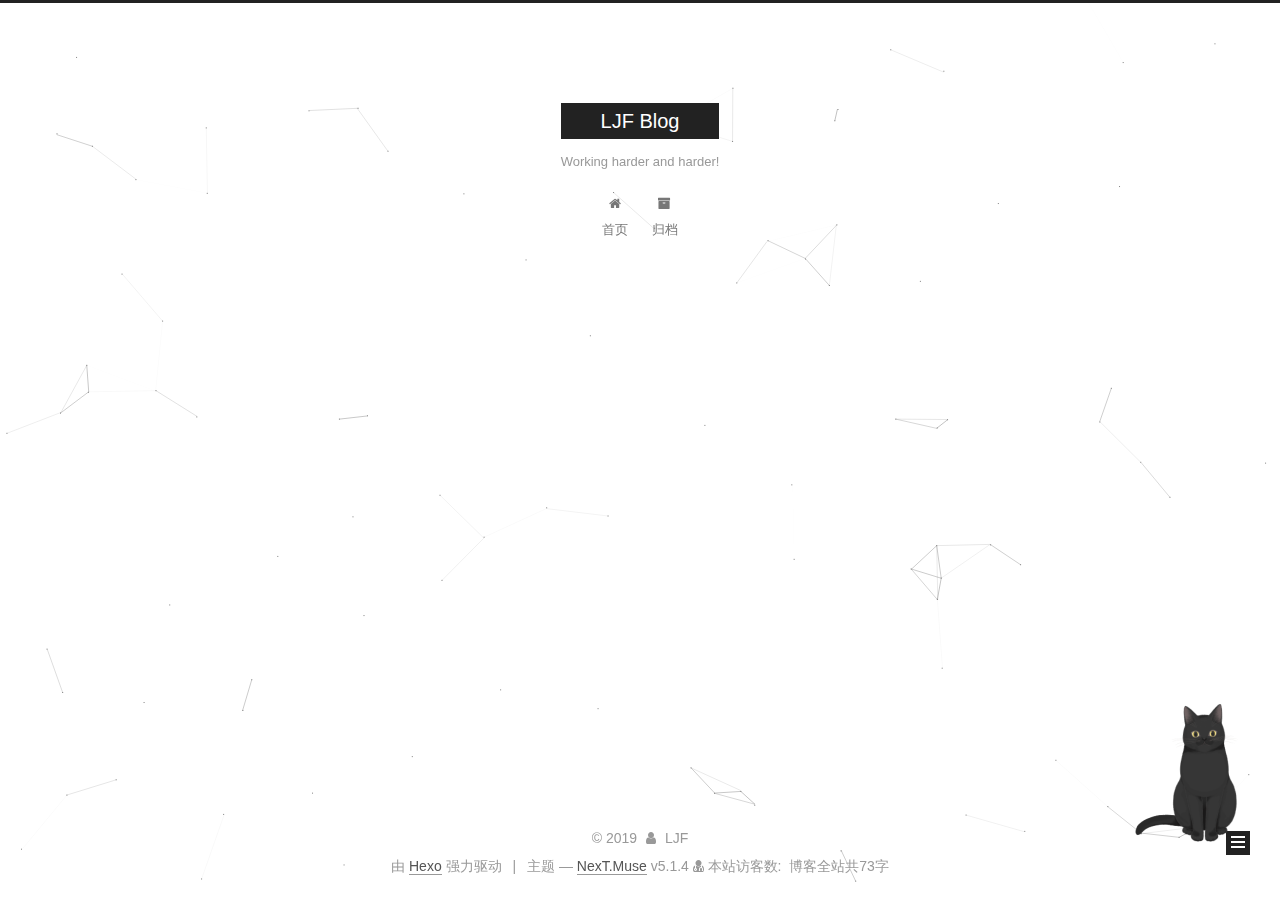
==== commit a9bd8e60: "Site updated: 2019-06-28 10:56:34" ====
--- a/archives/index.html
+++ b/archives/index.html
@@ -567,7 +567,7 @@
 
   
 
-<script src="/live2dw/lib/L2Dwidget.min.js?094cbace49a39548bed64abff5988b05"></script><script>L2Dwidget.init({"pluginRootPath":"live2dw/","pluginJsPath":"lib/","pluginModelPath":"assets/","model":{"jsonPath":"live2d-widget-model-wanko"},"display":{"position":"right","width":150,"height":300},"mobile":{"show":true},"log":false,"tagMode":false});</script></body>
+<script src="/live2dw/lib/L2Dwidget.min.js?094cbace49a39548bed64abff5988b05"></script><script>L2Dwidget.init({"model":{"jsonPath":"/live2dw/assets/hijiki.model.json"},"display":{"position":"right","width":150,"height":300},"mobile":{"show":true},"log":false,"pluginJsPath":"lib/","pluginModelPath":"assets/","pluginRootPath":"live2dw/","tagMode":false});</script></body>
 </html>
 <!-- 页面点击小红心 -->
 <script type="text/javascript" src="/js/src/love.js"></script>
--- a/css/main.css
+++ b/css/main.css
@@ -1822,7 +1822,7 @@
   width: 4px;
   height: 4px;
   border-radius: 50%;
-  background: #12fea2;
+  background: #b1ffff;
 }
 .links-of-blogroll {
   font-size: 13px;
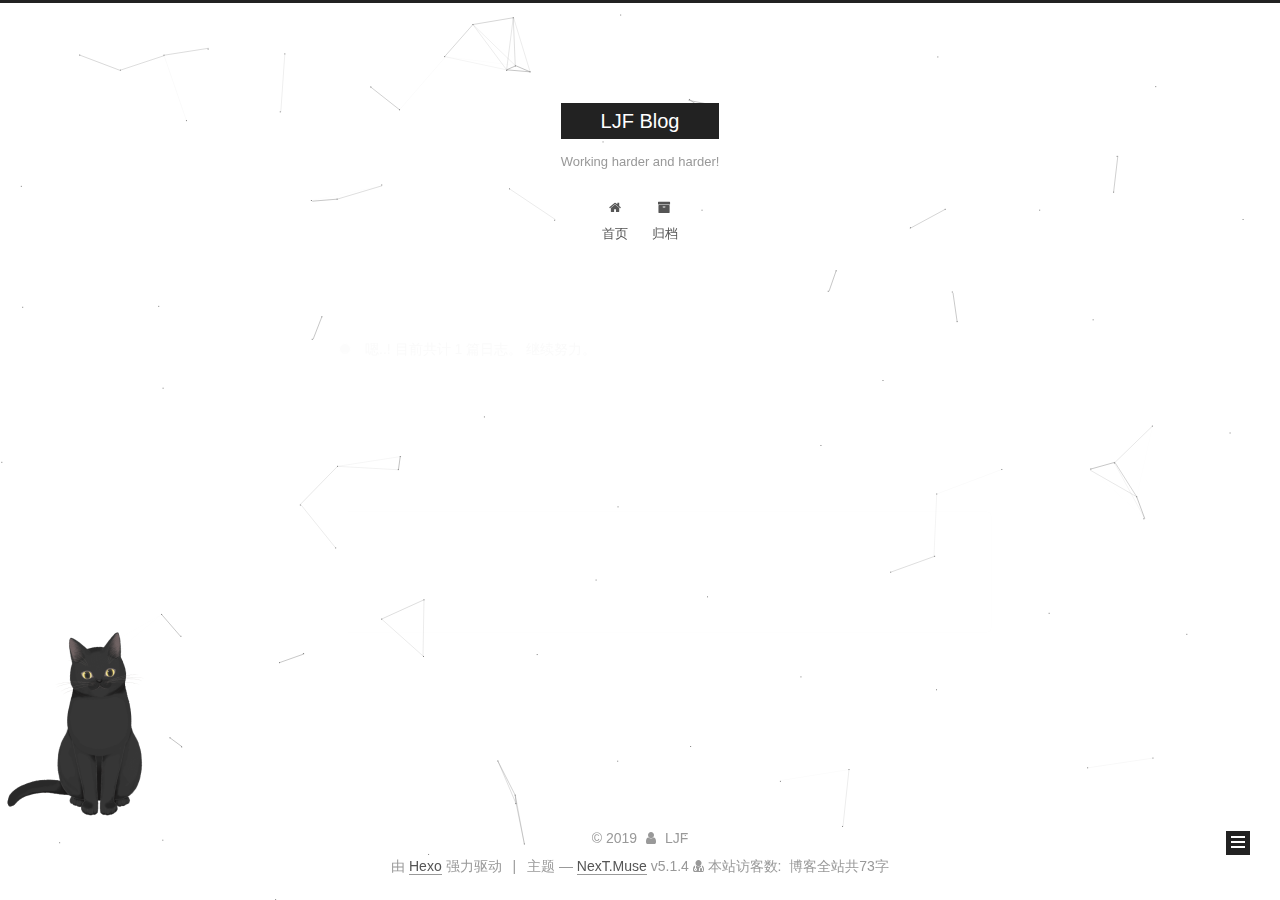
==== commit 49c1551f: "Site updated: 2019-06-28 10:59:22" ====
--- a/archives/index.html
+++ b/archives/index.html
@@ -567,7 +567,7 @@
 
   
 
-<script src="/live2dw/lib/L2Dwidget.min.js?094cbace49a39548bed64abff5988b05"></script><script>L2Dwidget.init({"model":{"jsonPath":"/live2dw/assets/hijiki.model.json"},"display":{"position":"right","width":150,"height":300},"mobile":{"show":true},"log":false,"pluginJsPath":"lib/","pluginModelPath":"assets/","pluginRootPath":"live2dw/","tagMode":false});</script></body>
+<script src="/live2dw/lib/L2Dwidget.min.js?094cbace49a39548bed64abff5988b05"></script><script>L2Dwidget.init({"model":{"jsonPath":"/live2dw/assets/hijiki.model.json"},"display":{"position":"left","width":200,"height":400},"mobile":{"show":true},"log":false,"pluginJsPath":"lib/","pluginModelPath":"assets/","pluginRootPath":"live2dw/","tagMode":false});</script></body>
 </html>
 <!-- 页面点击小红心 -->
 <script type="text/javascript" src="/js/src/love.js"></script>
--- a/css/main.css
+++ b/css/main.css
@@ -1822,7 +1822,7 @@
   width: 4px;
   height: 4px;
   border-radius: 50%;
-  background: #b1ffff;
+  background: #090d21;
 }
 .links-of-blogroll {
   font-size: 13px;
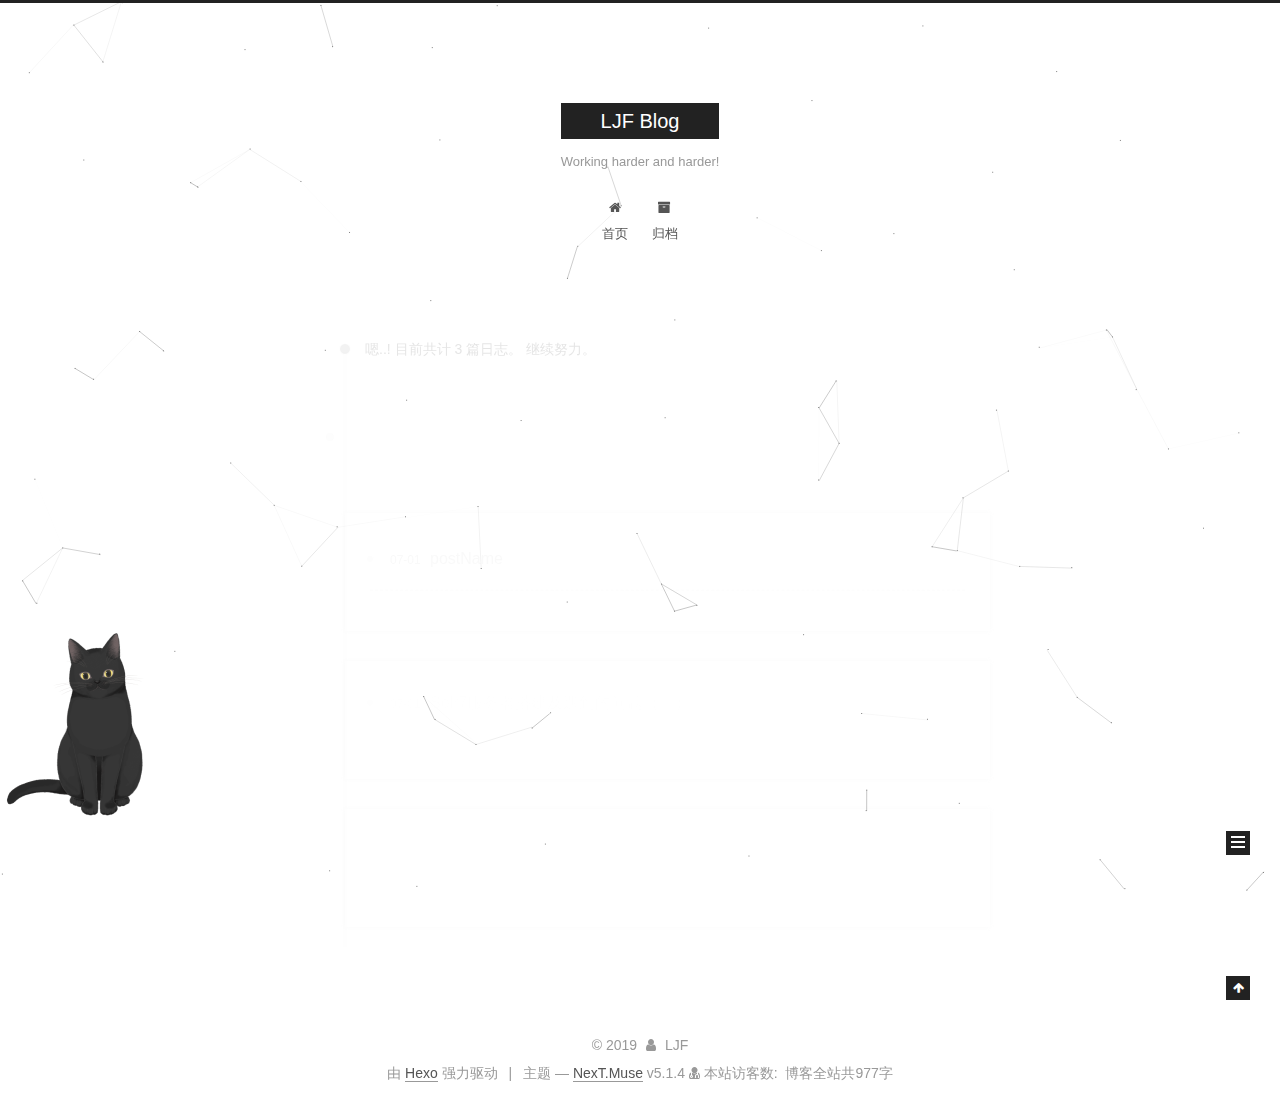
==== commit 8e1ec739: "Site updated: 2019-07-01 14:57:30" ====
--- a/archives/index.html
+++ b/archives/index.html
@@ -230,7 +230,7 @@
         
           
         
-        嗯..! 目前共计 1 篇日志。 继续努力。
+        嗯..! 目前共计 3 篇日志。 继续努力。
       </span>
 
       
@@ -244,6 +244,76 @@
           <div class="collection-title">
             <h1 class="archive-year" id="archive-year-2019">2019</h1>
           </div>
+        
+        
+
+        
+
+  <article class="post post-type-normal" itemscope itemtype="http://schema.org/Article">
+    <header class="post-header">
+
+      <h2 class="post-title">
+        
+            <a class="post-title-link" href="/2019/07/01/postName/" itemprop="url">
+              
+                <span itemprop="name">postName</span>
+              
+            </a>
+        
+      </h2>
+
+      <div class="post-meta">
+        <time class="post-time" itemprop="dateCreated" datetime="2019-07-01T14:45:43+08:00" content="2019-07-01">
+          07-01
+        </time>
+      </div>
+
+    </header>
+  </article>
+
+
+
+      
+
+        
+        
+        
+
+        
+        
+
+        
+
+  <article class="post post-type-normal" itemscope itemtype="http://schema.org/Article">
+    <header class="post-header">
+
+      <h2 class="post-title">
+        
+            <a class="post-title-link" href="/2019/07/01/Solr7服务器搭建遇到的问题/" itemprop="url">
+              
+                <span itemprop="name">Solr7服务器搭建及遇到的问题（一）</span>
+              
+            </a>
+        
+      </h2>
+
+      <div class="post-meta">
+        <time class="post-time" itemprop="dateCreated" datetime="2019-07-01T13:09:33+08:00" content="2019-07-01">
+          07-01
+        </time>
+      </div>
+
+    </header>
+  </article>
+
+
+
+      
+
+        
+        
+        
+
         
         
 
@@ -326,14 +396,32 @@
               
                 <a href="/archives/">
               
-                  <span class="site-state-item-count">1</span>
+                  <span class="site-state-item-count">3</span>
                   <span class="site-state-item-name">日志</span>
                 </a>
               </div>
             
 
             
-
+              
+              
+              <div class="site-state-item site-state-categories">
+                
+                  <span class="site-state-item-count">1</span>
+                  <span class="site-state-item-name">分类</span>
+                
+              </div>
+            
+
+            
+              
+              
+              <div class="site-state-item site-state-tags">
+                
+                  <span class="site-state-item-count">1</span>
+                  <span class="site-state-item-name">标签</span>
+                
+              </div>
             
 
           </nav>
@@ -399,7 +487,7 @@
 
 <div class="theme-info">
   <div class="powered-by"></div>
-  <span class="post-count">博客全站共73字</span>
+  <span class="post-count">博客全站共977字</span>
 </div>
 
         
--- a/css/main.css
+++ b/css/main.css
@@ -1822,7 +1822,7 @@
   width: 4px;
   height: 4px;
   border-radius: 50%;
-  background: #090d21;
+  background: #af321c;
 }
 .links-of-blogroll {
   font-size: 13px;
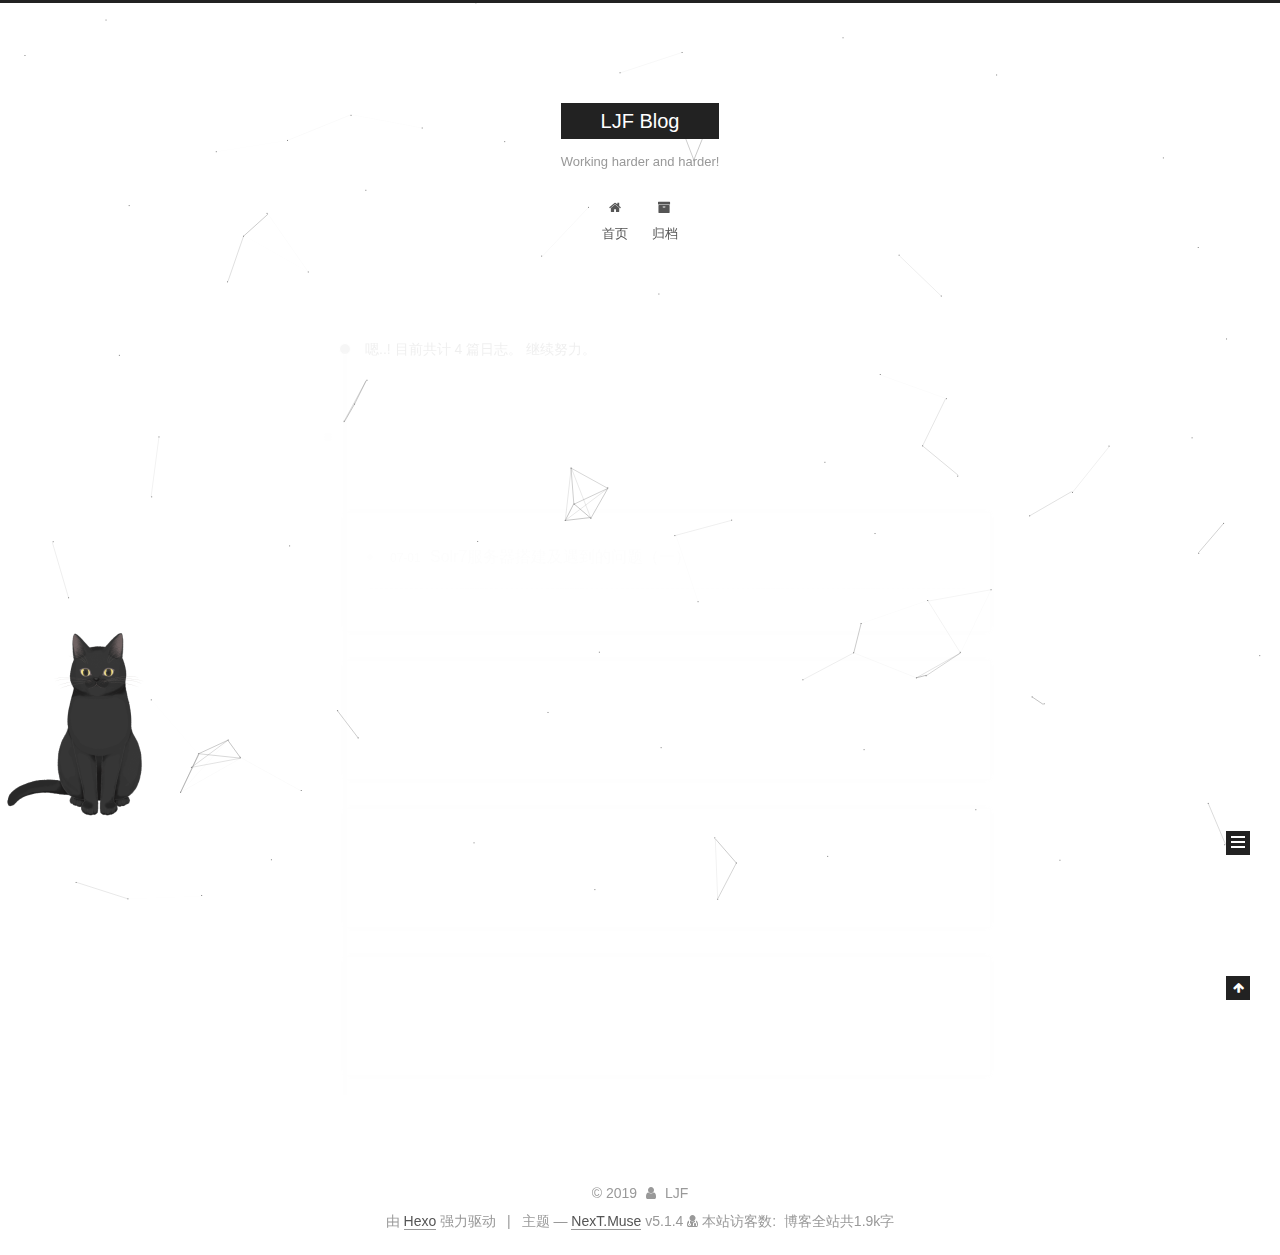
==== commit 7641e7dc: "Site updated: 2019-07-01 15:07:35" ====
--- a/archives/index.html
+++ b/archives/index.html
@@ -230,7 +230,7 @@
         
           
         
-        嗯..! 目前共计 3 篇日志。 继续努力。
+        嗯..! 目前共计 4 篇日志。 继续努力。
       </span>
 
       
@@ -244,6 +244,41 @@
           <div class="collection-title">
             <h1 class="archive-year" id="archive-year-2019">2019</h1>
           </div>
+        
+        
+
+        
+
+  <article class="post post-type-normal" itemscope itemtype="http://schema.org/Article">
+    <header class="post-header">
+
+      <h2 class="post-title">
+        
+            <a class="post-title-link" href="/2019/07/01/solr1/" itemprop="url">
+              
+                <span itemprop="name">Solr7服务器搭建及遇到的问题（一）</span>
+              
+            </a>
+        
+      </h2>
+
+      <div class="post-meta">
+        <time class="post-time" itemprop="dateCreated" datetime="2019-07-01T15:04:27+08:00" content="2019-07-01">
+          07-01
+        </time>
+      </div>
+
+    </header>
+  </article>
+
+
+
+      
+
+        
+        
+        
+
         
         
 
@@ -396,7 +431,7 @@
               
                 <a href="/archives/">
               
-                  <span class="site-state-item-count">3</span>
+                  <span class="site-state-item-count">4</span>
                   <span class="site-state-item-name">日志</span>
                 </a>
               </div>
@@ -487,7 +522,7 @@
 
 <div class="theme-info">
   <div class="powered-by"></div>
-  <span class="post-count">博客全站共977字</span>
+  <span class="post-count">博客全站共1.9k字</span>
 </div>
 
         
--- a/css/main.css
+++ b/css/main.css
@@ -1822,7 +1822,7 @@
   width: 4px;
   height: 4px;
   border-radius: 50%;
-  background: #af321c;
+  background: #332550;
 }
 .links-of-blogroll {
   font-size: 13px;
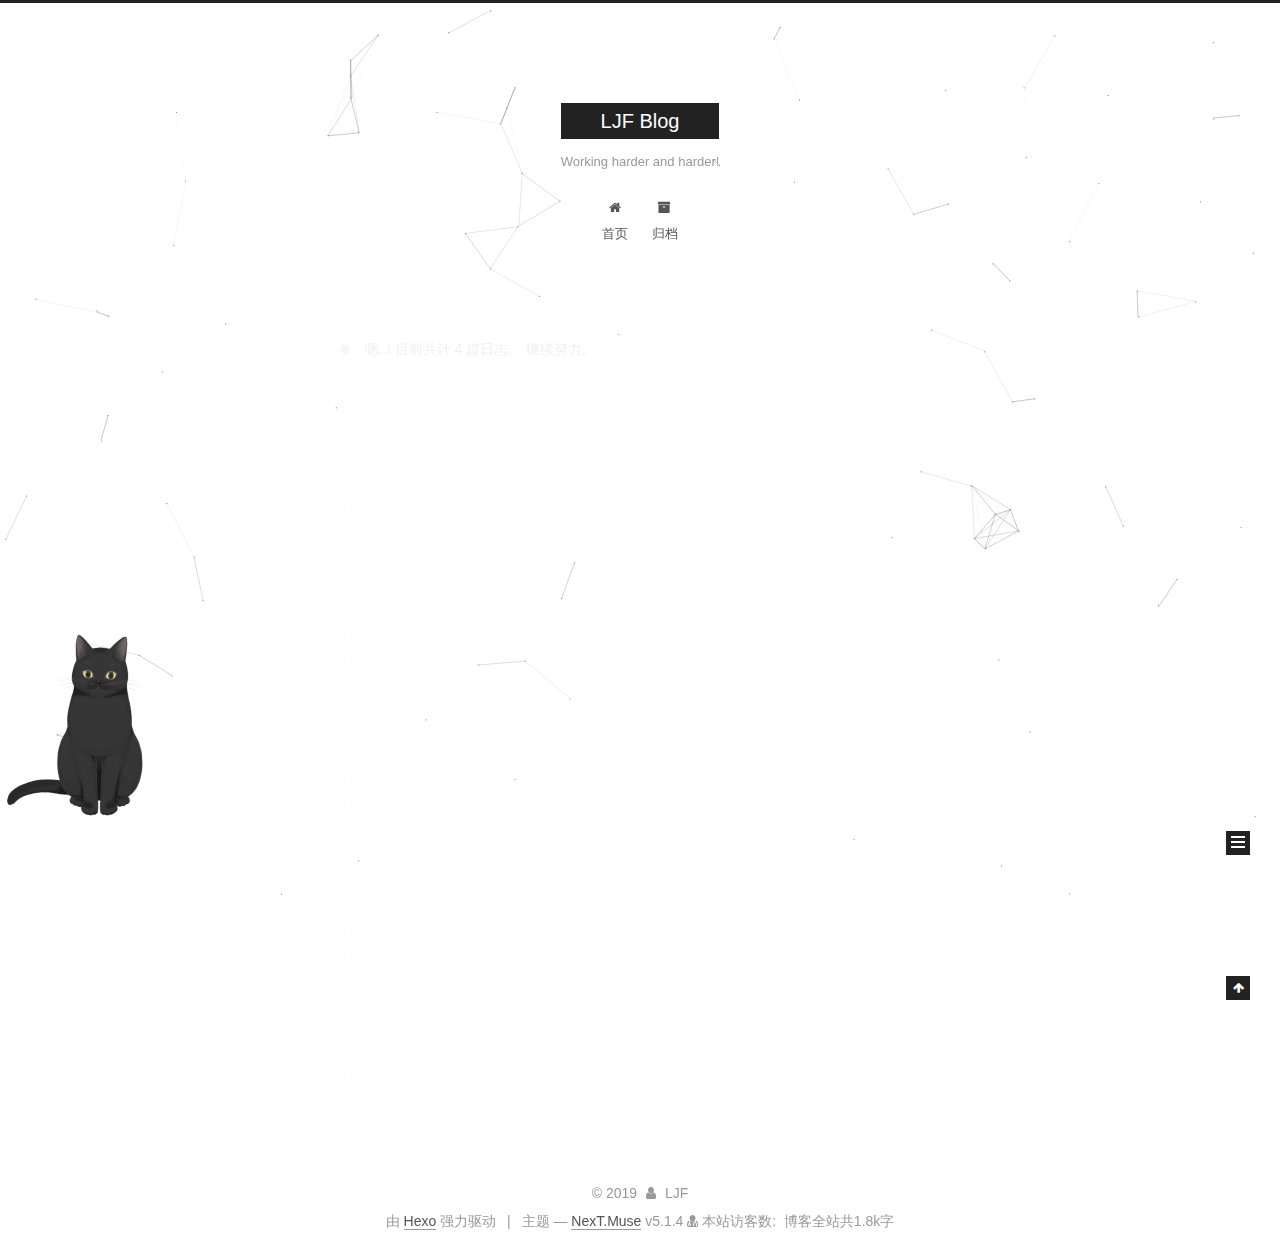
==== commit b2f8d538: "Site updated: 2019-07-01 17:13:07" ====
--- a/archives/index.html
+++ b/archives/index.html
@@ -256,7 +256,7 @@
         
             <a class="post-title-link" href="/2019/07/01/solr1/" itemprop="url">
               
-                <span itemprop="name">Solr7服务器搭建及遇到的问题（一）</span>
+                <span itemprop="name">Solr7在SpringBoot中的配置</span>
               
             </a>
         
@@ -291,7 +291,7 @@
         
             <a class="post-title-link" href="/2019/07/01/postName/" itemprop="url">
               
-                <span itemprop="name">postName</span>
+                <span itemprop="name">Solr7服务器搭建及遇到的问题（二）</span>
               
             </a>
         
@@ -361,7 +361,7 @@
         
             <a class="post-title-link" href="/2019/06/25/hello-world/" itemprop="url">
               
-                <span itemprop="name">Hello World</span>
+                <span itemprop="name">Typora + Hexo写blog遇到的问题记录</span>
               
             </a>
         
@@ -442,7 +442,7 @@
               
               <div class="site-state-item site-state-categories">
                 
-                  <span class="site-state-item-count">1</span>
+                  <span class="site-state-item-count">2</span>
                   <span class="site-state-item-name">分类</span>
                 
               </div>
@@ -453,7 +453,7 @@
               
               <div class="site-state-item site-state-tags">
                 
-                  <span class="site-state-item-count">1</span>
+                  <span class="site-state-item-count">2</span>
                   <span class="site-state-item-name">标签</span>
                 
               </div>
@@ -522,7 +522,7 @@
 
 <div class="theme-info">
   <div class="powered-by"></div>
-  <span class="post-count">博客全站共1.9k字</span>
+  <span class="post-count">博客全站共1.8k字</span>
 </div>
 
         
--- a/css/main.css
+++ b/css/main.css
@@ -1822,7 +1822,7 @@
   width: 4px;
   height: 4px;
   border-radius: 50%;
-  background: #332550;
+  background: #14baeb;
 }
 .links-of-blogroll {
   font-size: 13px;
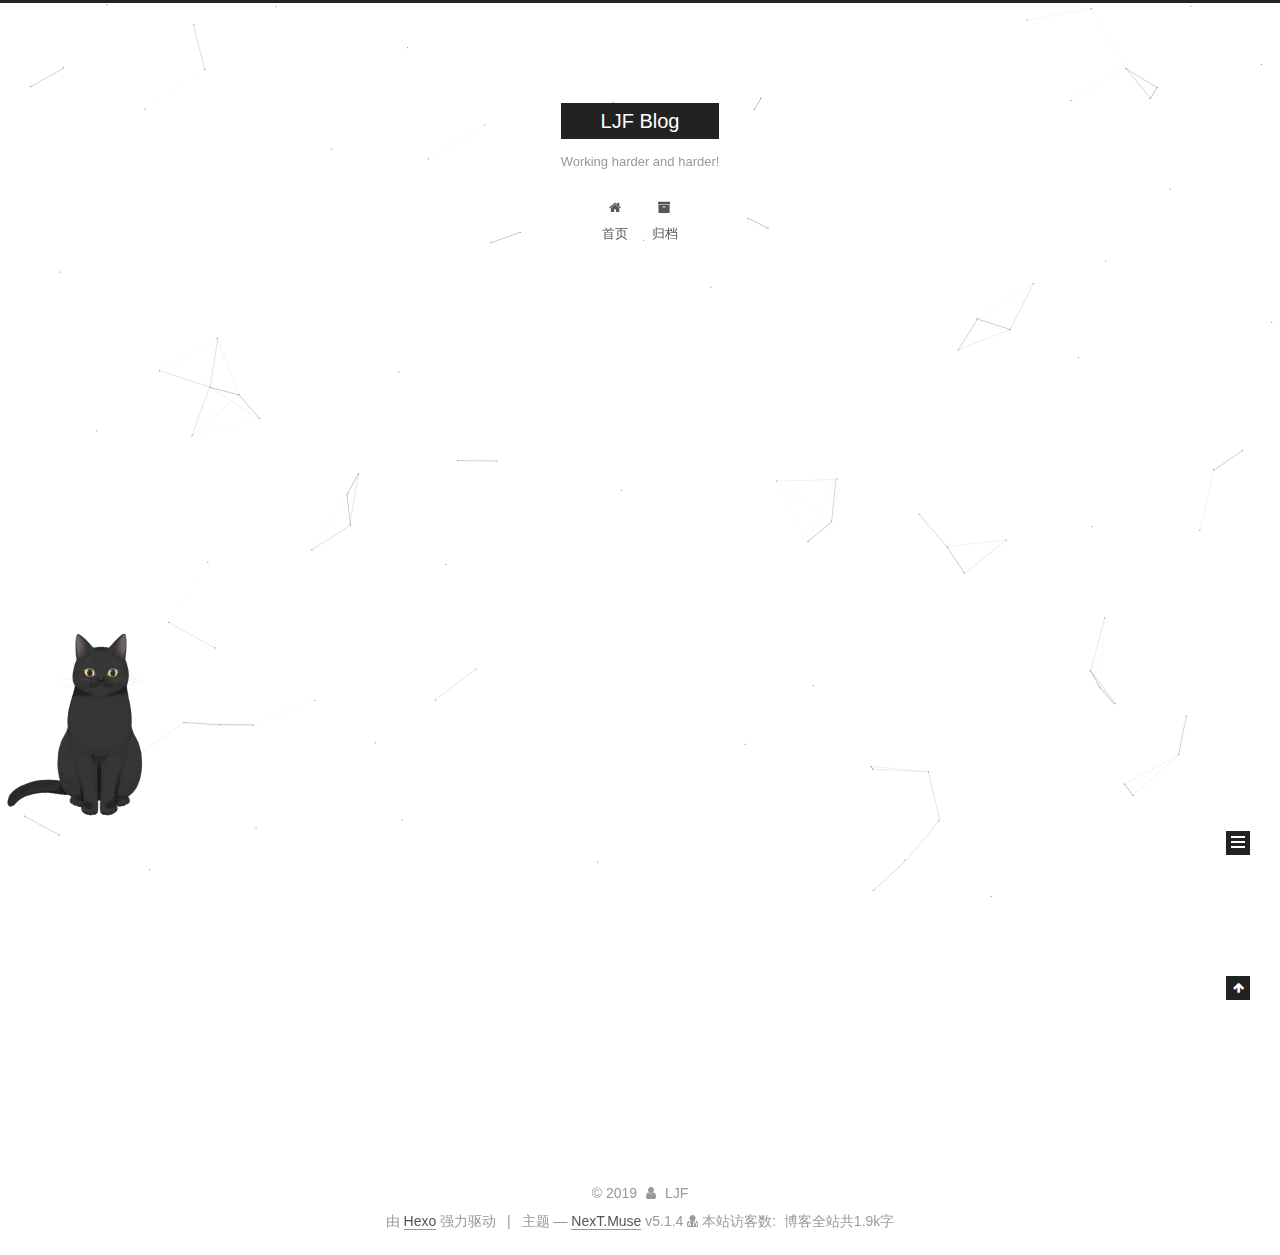
==== commit 27975f39: "Site updated: 2019-07-02 15:40:46" ====
--- a/archives/index.html
+++ b/archives/index.html
@@ -522,7 +522,7 @@
 
 <div class="theme-info">
   <div class="powered-by"></div>
-  <span class="post-count">博客全站共1.8k字</span>
+  <span class="post-count">博客全站共1.9k字</span>
 </div>
 
         
--- a/css/main.css
+++ b/css/main.css
@@ -1822,7 +1822,7 @@
   width: 4px;
   height: 4px;
   border-radius: 50%;
-  background: #14baeb;
+  background: #5570cf;
 }
 .links-of-blogroll {
   font-size: 13px;
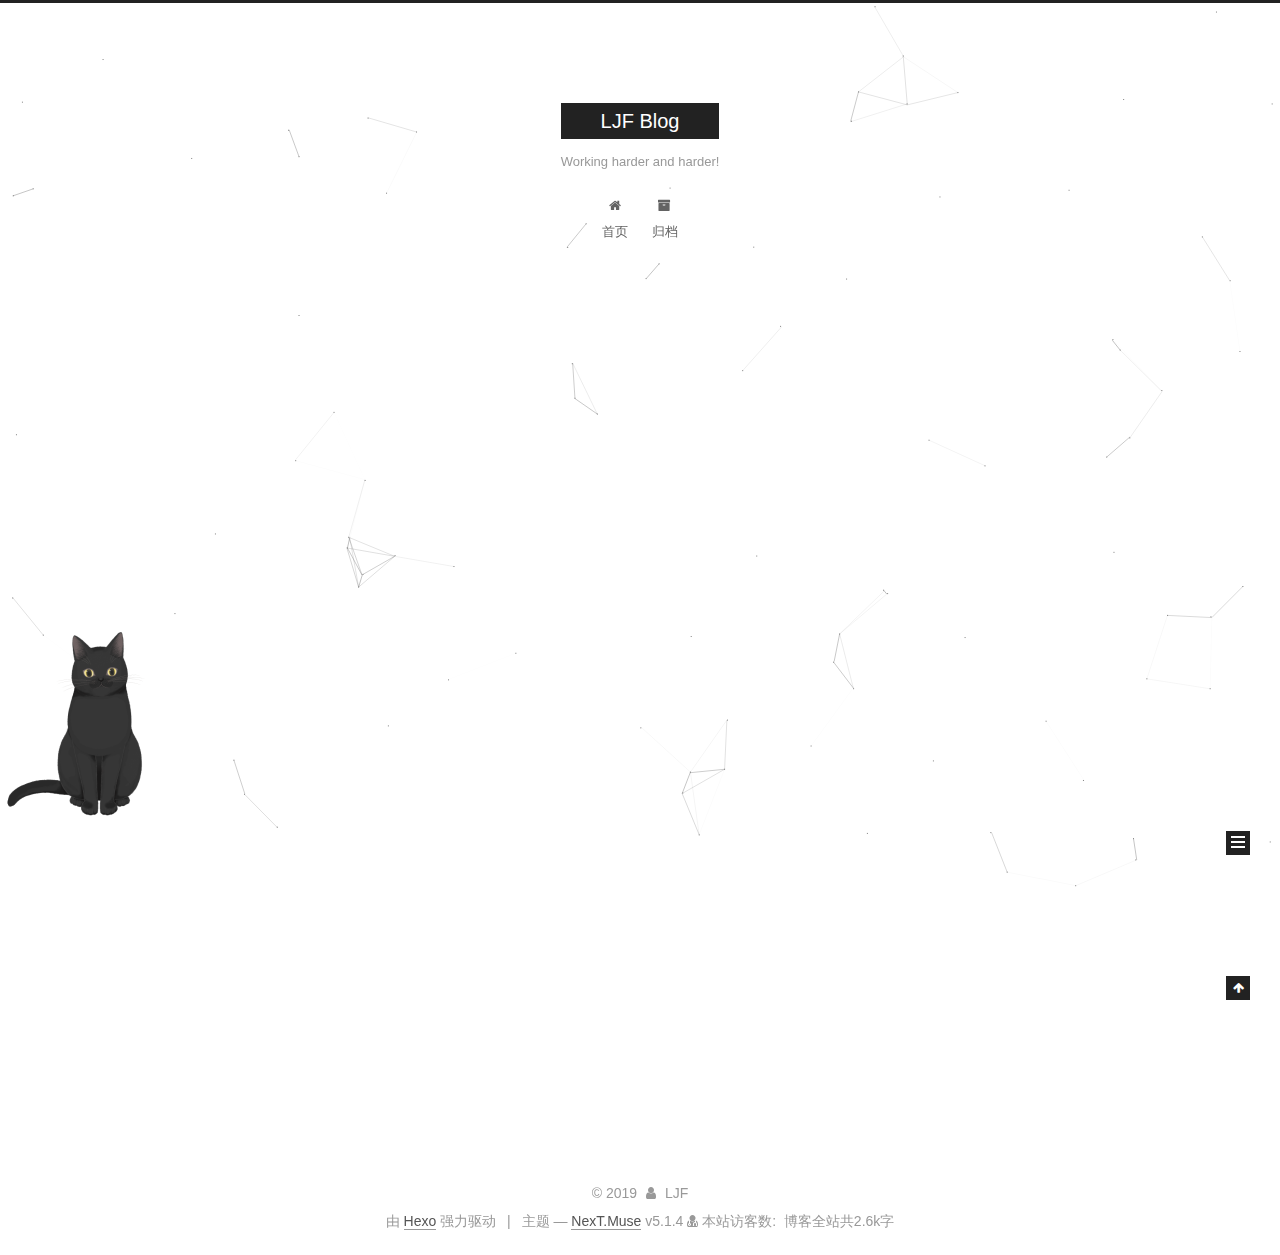
==== commit db78a7cc: "Site updated: 2019-07-03 10:23:30" ====
--- a/archives/index.html
+++ b/archives/index.html
@@ -256,7 +256,7 @@
         
             <a class="post-title-link" href="/2019/07/01/solr1/" itemprop="url">
               
-                <span itemprop="name">Solr7在SpringBoot中的配置</span>
+                <span itemprop="name">Solr7在SpringBoot中的配置以及遇到的问题</span>
               
             </a>
         
@@ -442,7 +442,7 @@
               
               <div class="site-state-item site-state-categories">
                 
-                  <span class="site-state-item-count">2</span>
+                  <span class="site-state-item-count">3</span>
                   <span class="site-state-item-name">分类</span>
                 
               </div>
@@ -522,7 +522,7 @@
 
 <div class="theme-info">
   <div class="powered-by"></div>
-  <span class="post-count">博客全站共1.9k字</span>
+  <span class="post-count">博客全站共2.6k字</span>
 </div>
 
         
